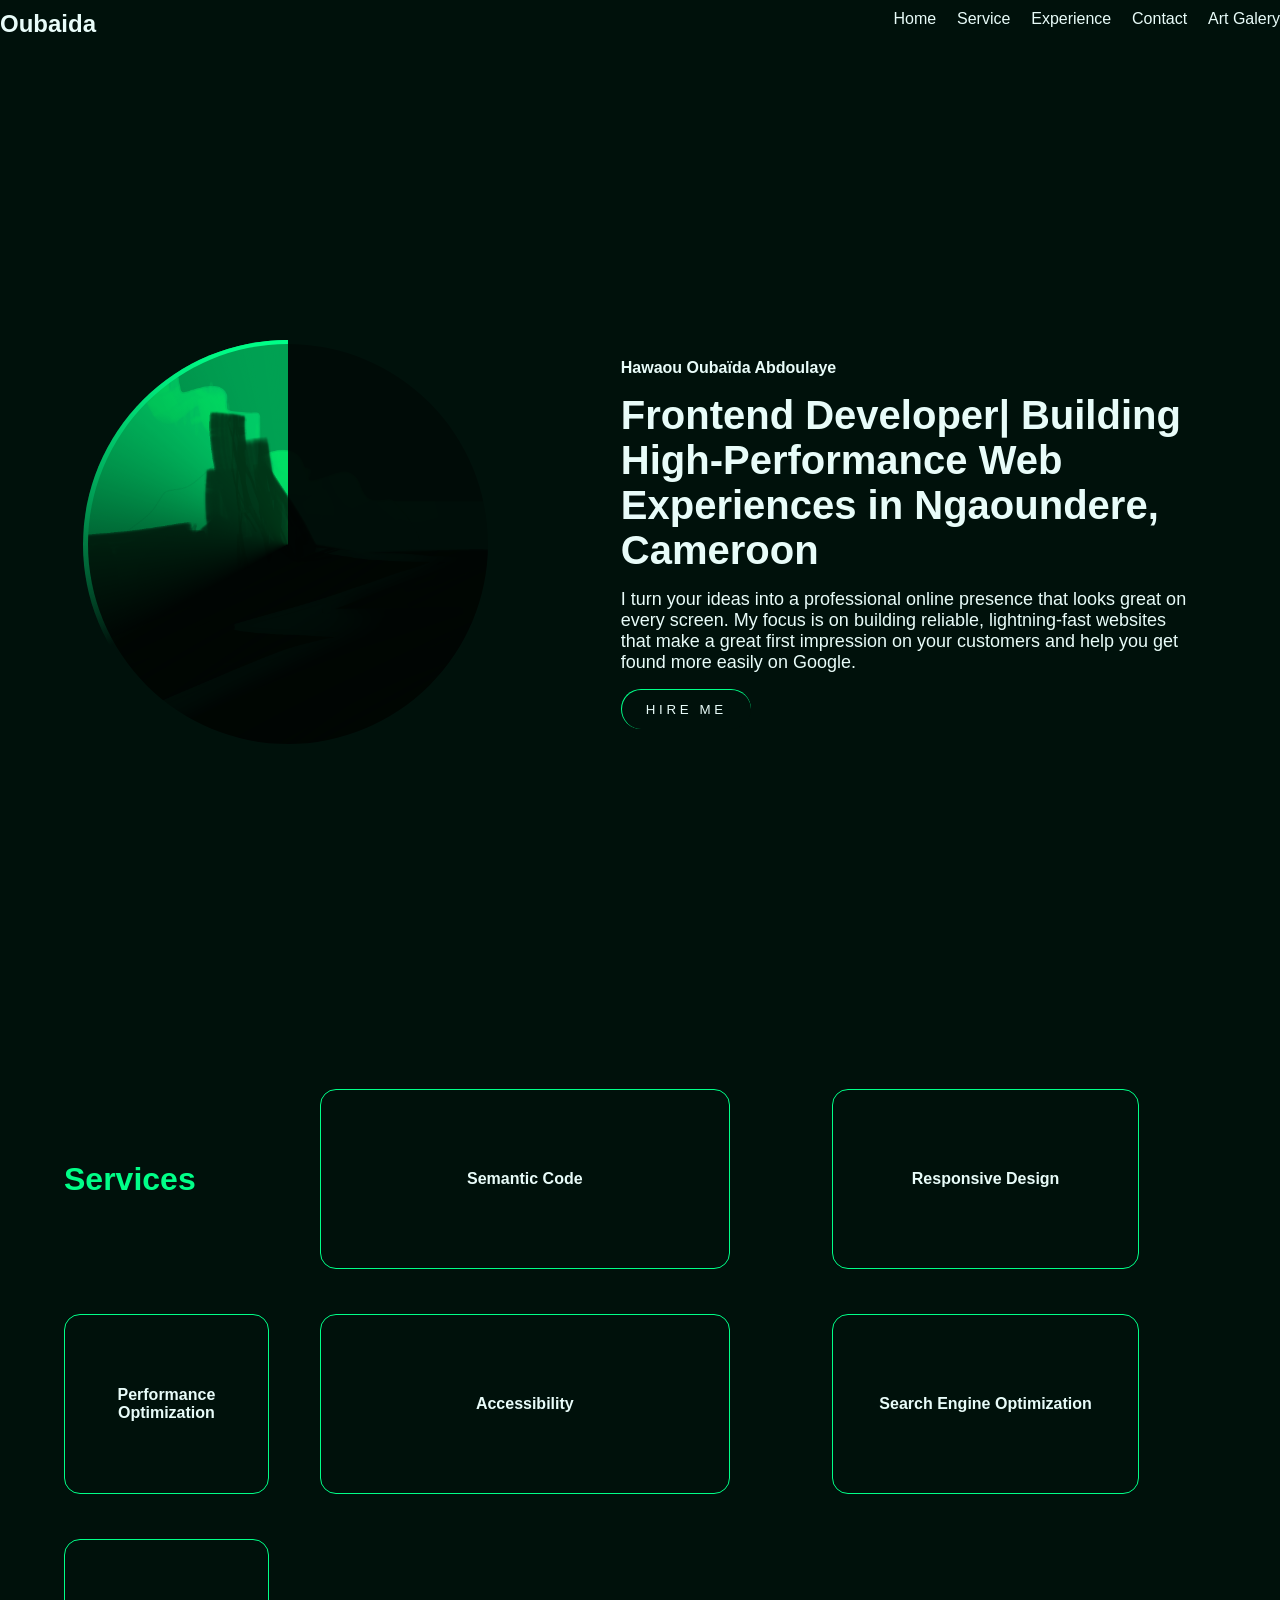
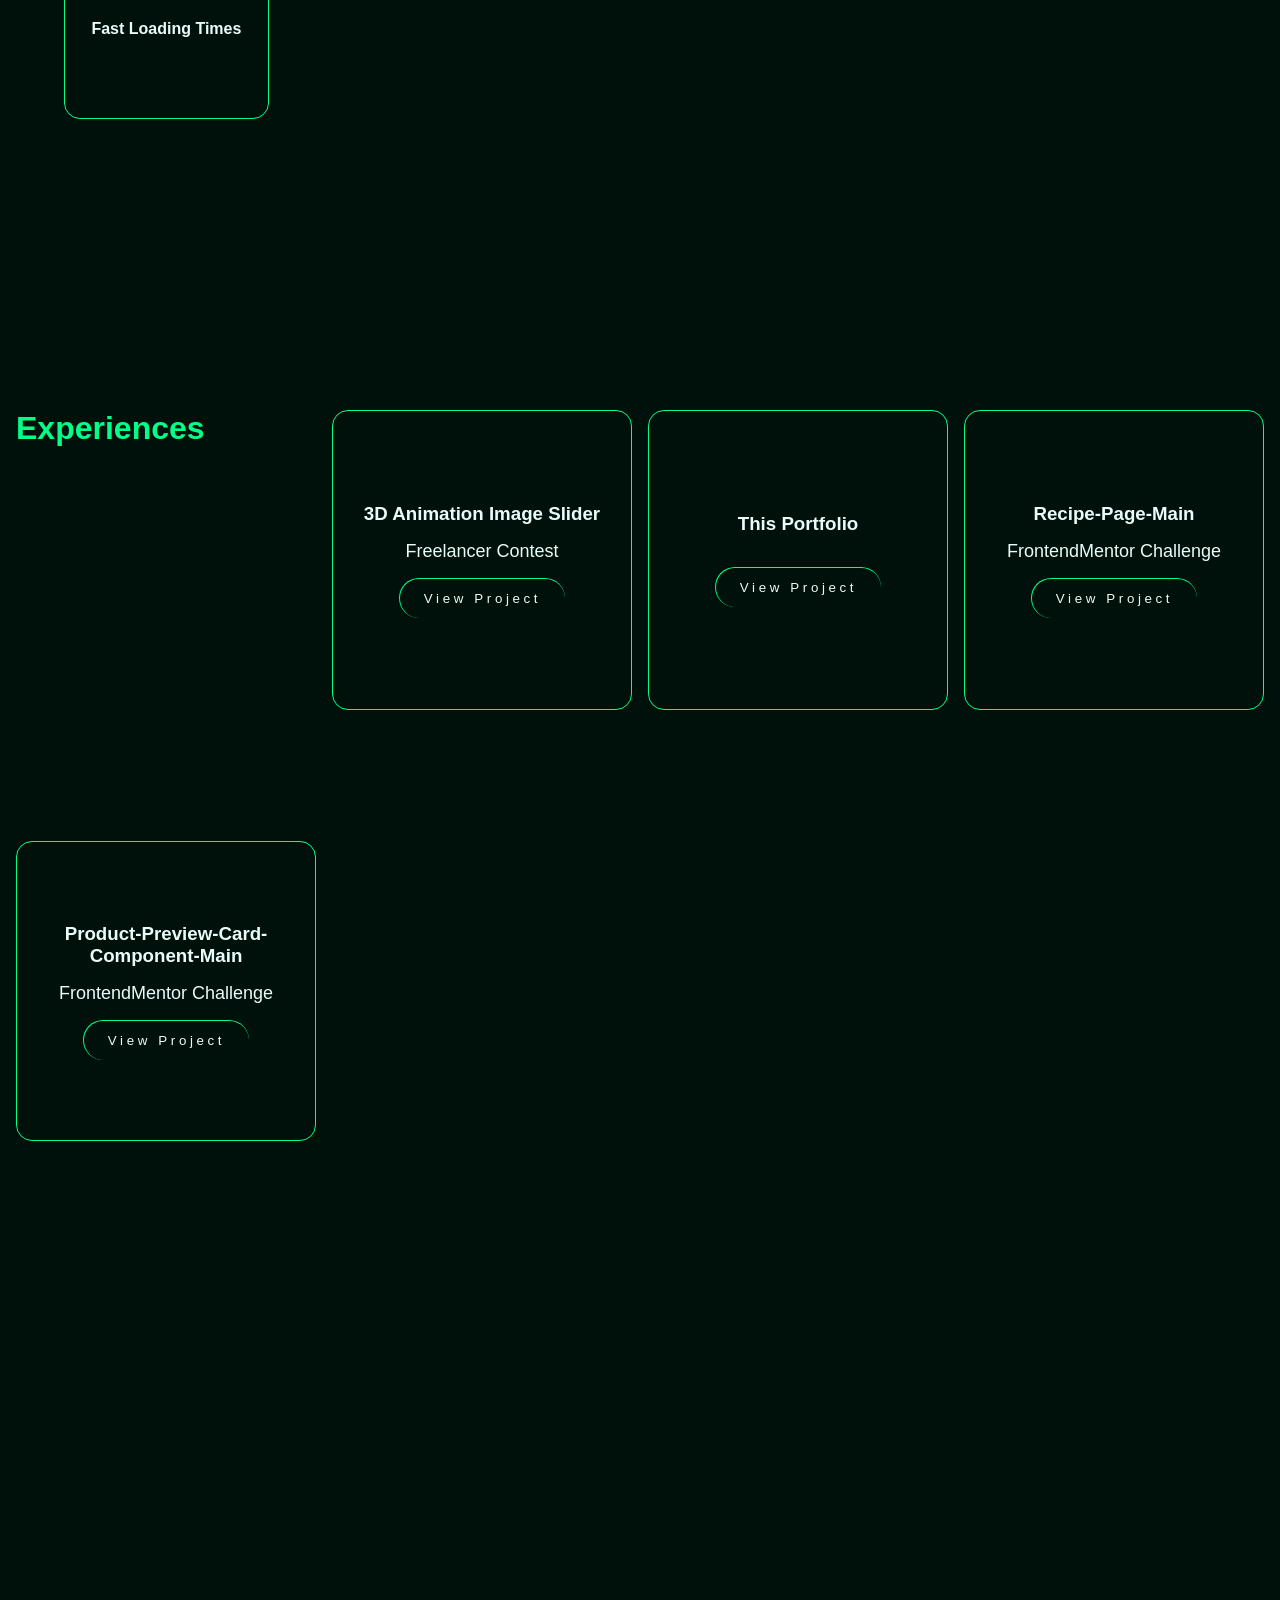
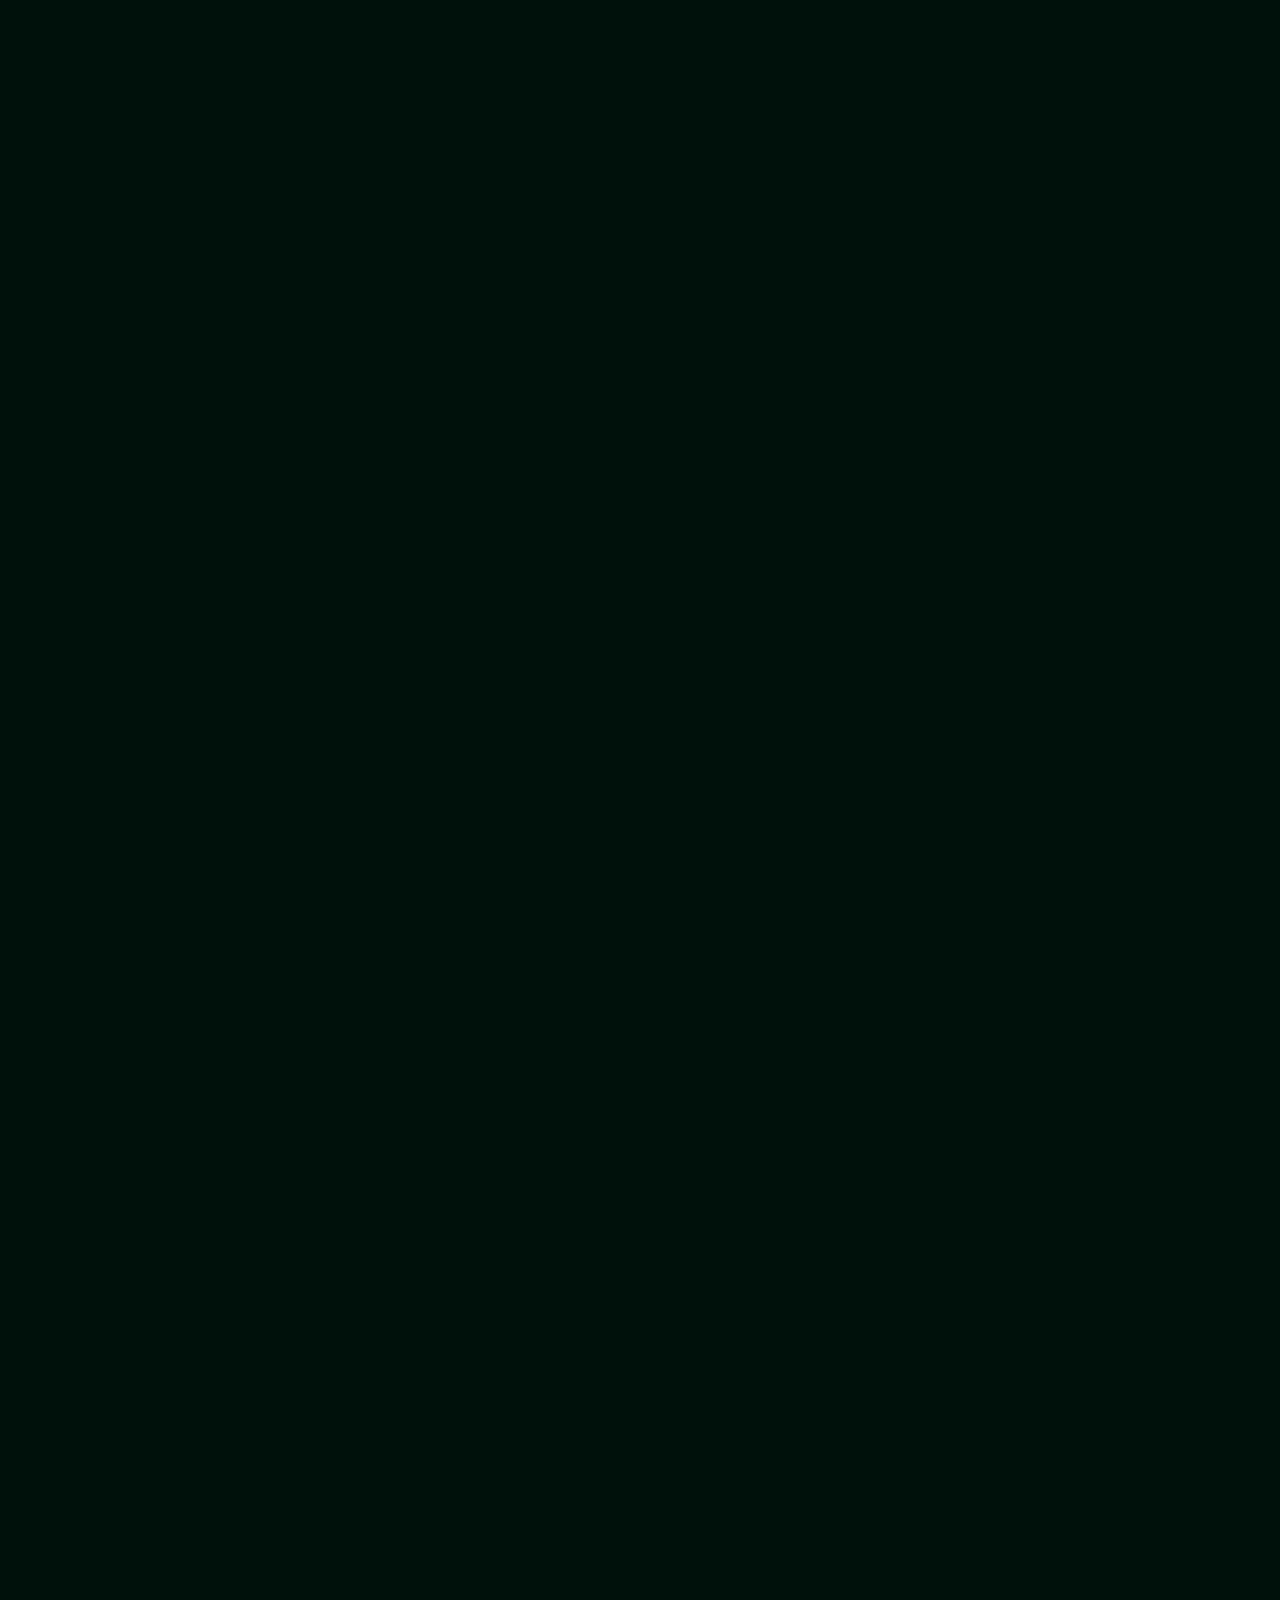
==== index.html @ b451728a "Enhance index.html with project details and structure Added project details to the experience sectio" ====
<!DOCTYPE html>
<html lang="en">
<head>
    <meta charset="UTF-8">
    <meta name="viewport" content="width=device-width, initial-scale=1.0">
    <title>HOA portfolio</title>
    <meta name="description" content="Welcome to my portfolio! I am a passionate frontend developer based in Ngaoundere, Cameroon, dedicated to crafting high-performance web experiences. With a focus on building reliable and lightning-fast websites, I strive to create professional online presences that look great on every screen. My expertise lies in turning your ideas into visually stunning and user-friendly websites that make a lasting impression on your customers. Additionally, I prioritize search engine optimization to help your website get found more easily on Google. Explore my portfolio to see how I can bring your vision to life and elevate your online presence.">
    <meta name="keywords" content="frontend developer, web development, high-performance websites, responsive design, search engine optimization, web experiences, Ngaoundere, Cameroon">
    <meta name="author" content="Hawaou Oubaïda Abdoulaye">
    <link rel="stylesheet" href="style.css">
</head>
<body>
    <nav>
        <div class="logo"> Oubaida</div>
        <div><button class="nav-b">hello</button></div>
        <ul class="nav-ul">
            <li><a href="#home">home</a></li>
            <li><a href="#service">service</a></li>
            <li><a href="#experience">experience</a></li>
            <li><a href="#contact">contact</a></li>
            <li><a href="#art">art galery</a></li>

        </ul>
    </nav>
    <main>
        <section id="home" class="">
            <div class="image-box">
                <div class="image" >
                    <img src="Art Gallery\Untitled891.png" alt="">
                </div>

            </div> 
            <div class="home-content" >
                    <h2>Hawaou Oubaïda Abdoulaye</h2>
                    <h1>Frontend Developer| Building High-Performance Web Experiences in Ngaoundere, Cameroon</h1>
                    <p>I turn your ideas into a professional online presence that looks great on every screen. My focus is on building reliable, lightning-fast websites that make a great first impression on your customers and help you get found more easily on Google. </p>
                    <button>hire me</button>
            </div>
        </section>
        <section id="service">
            <h2>Services</h2>
            <div class="serv">
                <h2>semantic code </h2>
            </div>
            <div class="serv">
                <h2>responsive design</h2>
            </div> 
            <div class="serv">
                <h2>performance optimization</h2>
            </div>
            <div class="serv">
                <h2>accessibility</h2>
            </div> 
            <div class="serv">
                <h2>search engine optimization</h2>
            </div>
                <div class="serv">
                    <h2>fast loading times</h2>                                             
        </section>
        <section id="experience">
            <h2>Experiences</h2>

            <div class="project">
                <h3>3D animation image slider</h3>
                <p>freelancer contest</p>
                <button> <a href="">view project</a></button>
            </div>
            <div class="project">
                <h3>this portfolio</h3>
                <p></p>
                <button> <a href="#home">view project</a></button>
            </div>
            <div class="project">
                <h3>recipe-page-main</h3>
                <p>frontendMentor Challenge</p>
                <button> <a href="https://4hadjaani.github.io/recipe-page-main/">view project</a></button>
            </div>
            <div class="project">
                <h3>product-preview-card-component-main</h3>
                <p>frontendMentor Challenge</p>
                <button> <a href="https://4hadjaani.github.io/product-preview-card-component-main/">view project</a></button>
            </div>
            

        </section>
        <section id="contact">
            <form action="" >
                
            </form>

        </section>
        <section id="art">

        </section>
    </main>
    <footer></footer>
    <script src="script.js"></script>
</body>
</html>
<!--  <div class="project">
                <h3>product-preview-card-component-main</h3>
                <p></p>
            </div>
            
            -->
---- style.css ----
*{
    margin: 0;
    padding: 0;
    box-sizing: border-box;
    outline: none;
    border: none;
}
:root{
    --primary-color: #00ff88;
    --bg-color: #00110b;
    --tp-dark-color: #e8fcf9;
}

body{
    background-color: var(--bg-color);
    color: var(--tp-dark-color);
    font-family: 'Segoe UI', Tahoma, Geneva, Verdana, sans-serif;
}
 h2{
    font-size: medium;

}
 h1{
    font-size: 2.5rem;
}
p{
    font-size: large;
}
nav{
    display: flex;
    justify-content: space-between;
    align-items: center;
    padding: 1.39rem;

}
nav .logo{
    font-size: x-large;
    font-weight: 700;
    position: fixed;
    top: 10px;
    left: 0px;
}
nav button{
    position: fixed;
    position: fixed;
    top: 10px;
    display: none;
    right: 10px;
}
ul{
    display: flex;
    gap: 1.3rem;
    position: fixed;
    top: 10px;
    right: 0px;
}
ul li{
    list-style-type: none;
}
 a {
    text-transform: capitalize;
    text-decoration: none;
    color: var(--tp-dark-color);
}
ul li a:hover{
    text-decoration: underline;
    text-shadow: 0px 15px 9px #00ff88;
    
}
ul li:active{
    transform: scale(1.1);
}
section{
    height: 100vh;
    margin-bottom: 50px;
    margin-top: 50px;
}
#home{
    display: flex;
    flex-direction: row;
    justify-content: center;
    align-items: center;
    height: 100vh;
    gap: 8rem;
}
#home .image-box{
    position: relative;
    width: 32vw;
    height: 32vw;
    aspect-ratio: 1/1;
    border-radius: 50%;
    display: flex;
    align-items: center;
    justify-content: center;
}
#home .image-box::after{
    content: "";
    position: absolute;
    width:100%;
    height:100%;
    border-radius: 50%;
    z-index: -1 ;
    background: conic-gradient(transparent , transparent , transparent , var(--primary-color));
    animation: run 10s linear infinite;

}
#home .image-box .image {
    width: 100%;
    height: 100%;
    position: relative; 
    aspect-ratio: 1/1;
    border-radius: 50%;
    padding: 0.3rem;
    display: flex;
    align-items: center;
    justify-content: center;
}
#home .image-box .image::after{
    content: "";
    position: absolute;
    width:100%;
    height:100%;
    border-radius: 50%;
    z-index: 0 ;
    background: conic-gradient(transparent , transparent , transparent , var(--primary-color));
    animation: run 10s linear infinite;
    animation-delay: -5s;

}
@keyframes run{
    from{
          transform: rotate(0deg);
    }
    to{
           transform: rotate(360deg);
    }
}
#home .image-box .image img{
    width: 100%;    
    aspect-ratio: 1/1;
    border-radius: 50%;
    z-index: 12;
    mix-blend-mode: multiply;
}
#home .image-box .image img:hover{
    mix-blend-mode: normal;

}
.home-content{
    display: flex;
    flex-direction: column; 
    gap: 1rem;
    width: 45vw;
}
 button{
    padding: .75rem 1.5rem;
    width: fit-content;
    text-transform: uppercase;
    border-radius: 2rem;
    border: 1px solid var(--primary-color);
    color: var(--tp-dark-color);
    background-color: var(--bg-color);
    letter-spacing: .49ch;
    border-right: var(--primary-color);
    border-bottom: var(--primary-color);
}
 button:hover{
    box-shadow: 0 0 15px var(--primary-color);
}
 button:active{
    background-color: var(--primary-color);
    color: var(--bg-color);
    transform: scale(1.1) ;   
}
#service {
    display: grid;
    grid-template-columns: 20% 40% 30%;
    grid-template-rows: 30% 20% 30%;
    align-items: center;
    justify-content: center;
    gap: 0rem;

}
#service>h2 , #experience>h2{
    font-size: xx-large;
    font-weight: 700;
    color: var(--primary-color);
}
#service>h2:hover{
    text-decoration: underline;
    text-shadow: 0 0 10px var(--primary-color);
}
#service .serv {
    width: 80%;
    height: 20vh;
    border: 1px solid var(--primary-color);
    border-radius:  1.0rem;
    padding: 1rem  ;
    display: flex;
    align-items: center;
    justify-content: center;
    text-transform: capitalize;
    text-align: center;
    }

#service .serv:hover{
    box-shadow: 0 3px 14px var(--primary-color);
}    

#experience {
    display: grid;
    grid-template-columns: repeat(auto-fit , minmax(250px , 1fr));
    gap: 01rem;
    padding: 1rem;

    

} 

#experience .project{
    max-height: 300px;
    border: 1px solid var(--primary-color);
    border-radius:  1.0rem;
    padding: 1rem  ;
    display: flex;
    flex-direction: column;
    align-items: center;
    justify-content: center;
    text-transform: capitalize;
    text-align: center;
    gap: 1rem;
    margin-bottom: 1rem;
}






































@media only screen and (max-width: 640px) {
.new-ul{
    display: flex;
    flex-direction: column;
    gap: 1.4rem;
    position: fixed;
    top: 10px;
    right: 0px;
    border: .7px solid #00ff8813;
    box-shadow: -3px 3px 6px #00ff8813;
    backdrop-filter: blur(20px);
    border-radius: .6rem;
    -webkit-backdrop-filter: blur(200px);
    padding: .5rem 3rem .5rem 1rem ;
    z-index: 100;
    
}
ul{
    display: none;
}

nav button{
    display: block;
    z-index: 200;
    border: none;
}

 h2{
    font-size: 1rem;

}
 h1{
    font-size: 1.75rem;
}
p{
    font-size: medium;
}

#home{
    display: flex;
    flex-direction: column;
    align-items: center;
    justify-content: center;
    height: 100vh;
    gap: 2rem;
    margin-top: 50px;
}
#home .image-box{
    position: relative;
    width: 60vw;
    height: 60vw;
    aspect-ratio: 1/1;
    border-radius: 50%;
    display: flex;
    align-items: center;
    justify-content: center;
}


.home-content{
    display: flex;
    flex-direction: column; 
    gap: 1.0rem;
    width: 100vw;
    padding: 1em;
}

#service , #experience{
    display: flex;
    flex-direction: column;
    flex-wrap: nowrap;
    align-items: center;
    justify-content: center;
    gap: 1.5rem;
    margin-top: 50px;

}
#experience .project{
    width: 90%;
}
}
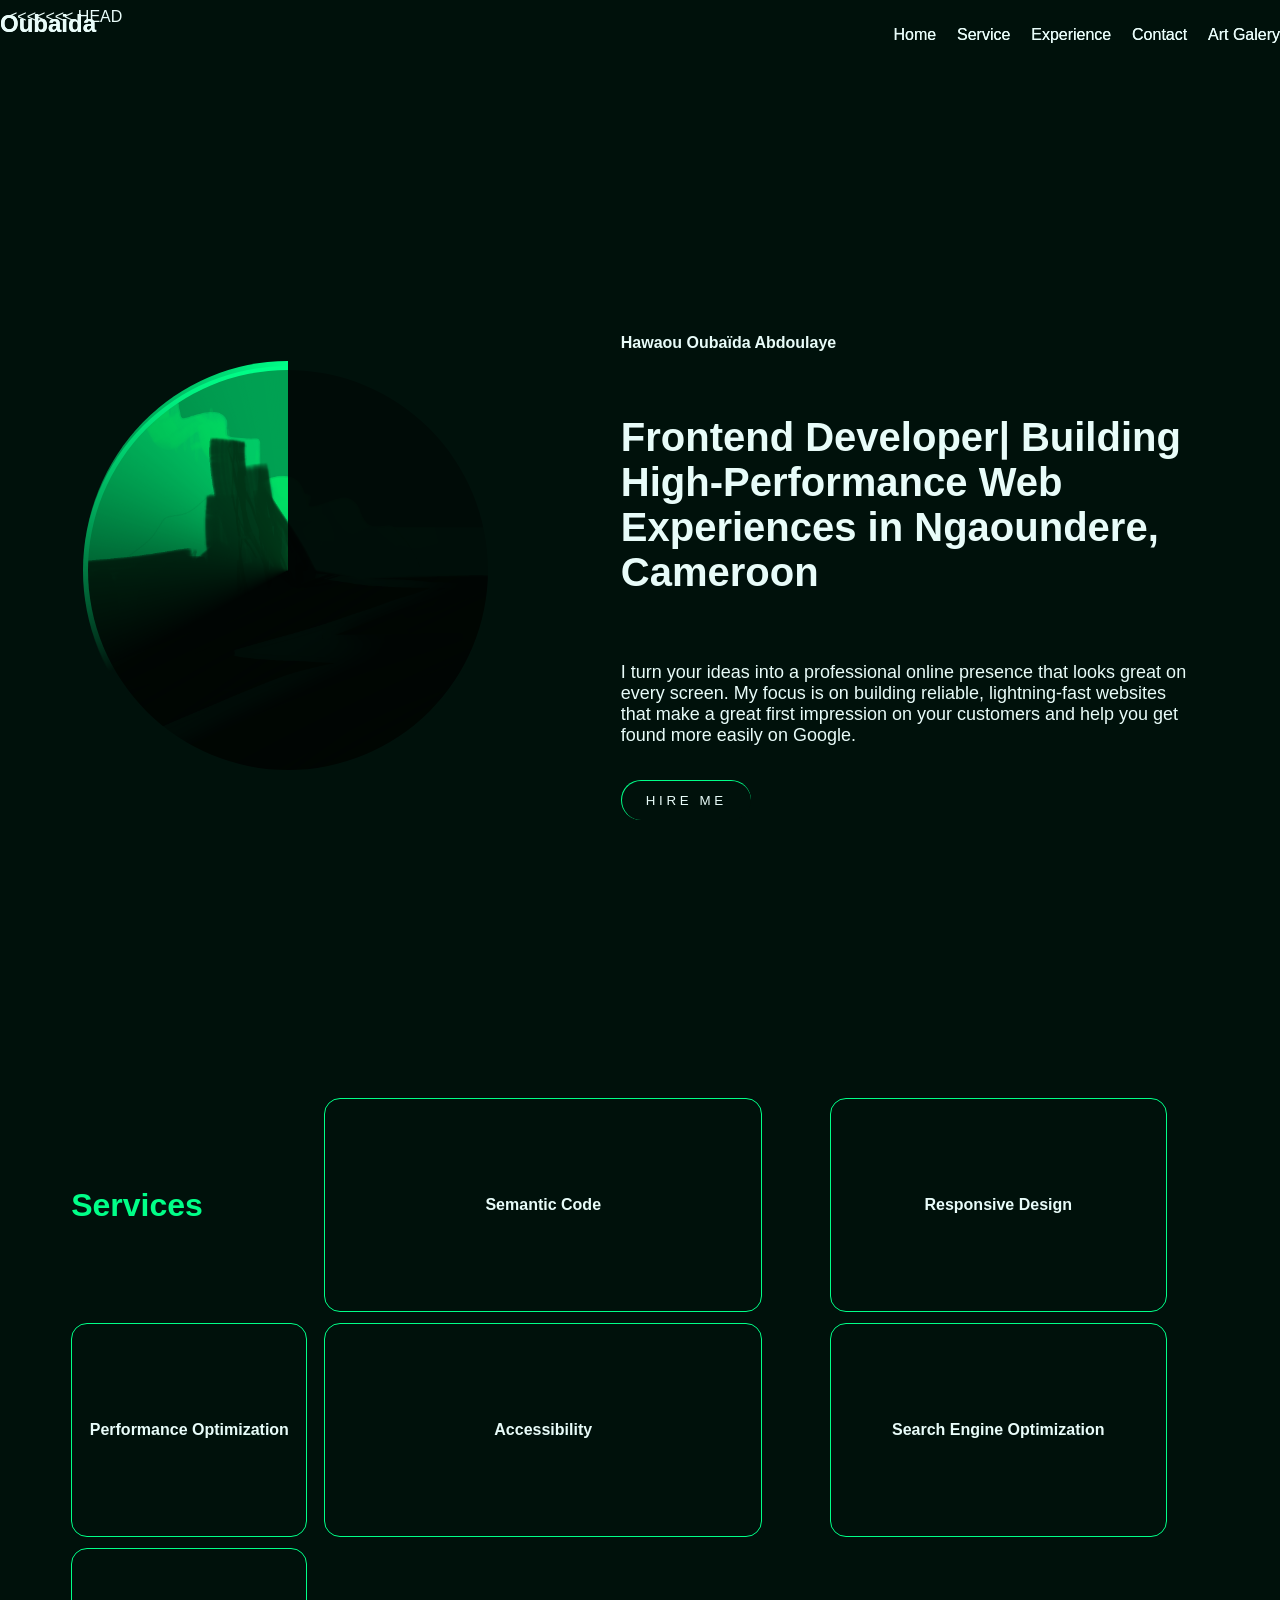
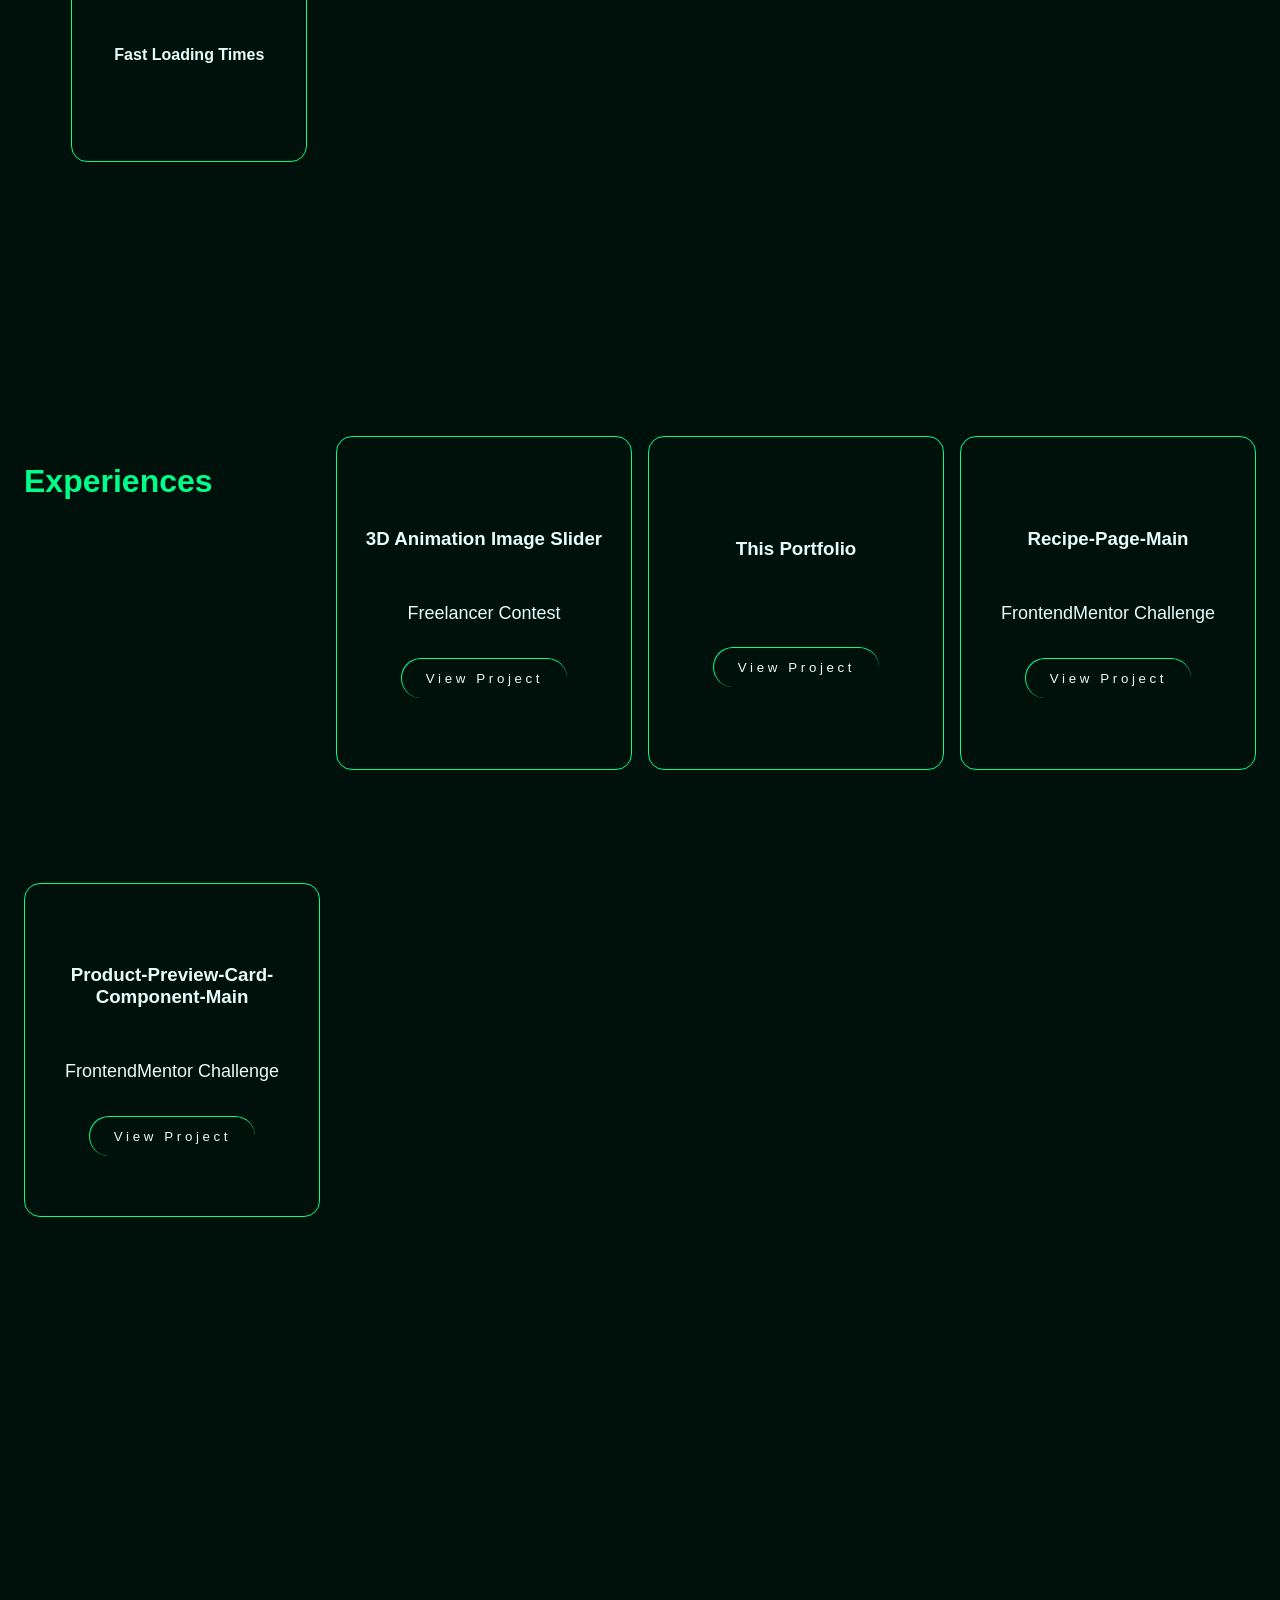
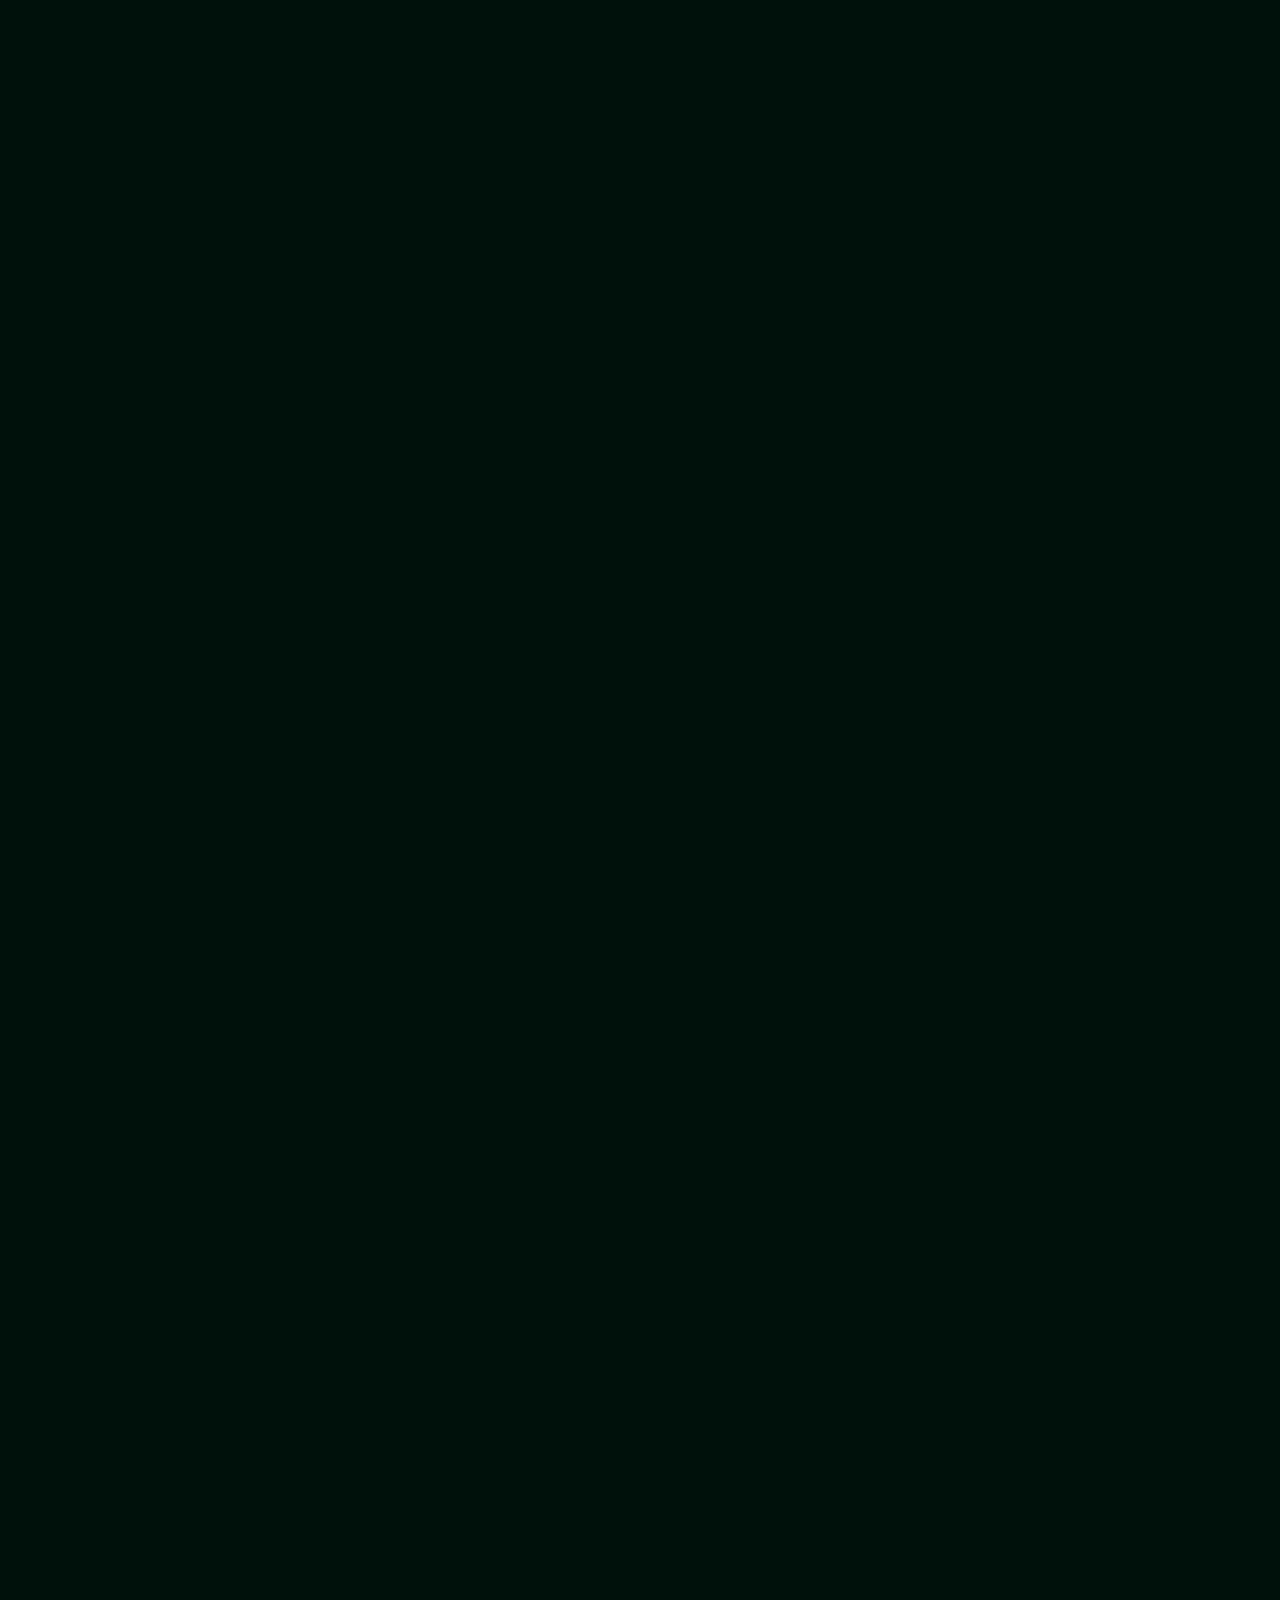
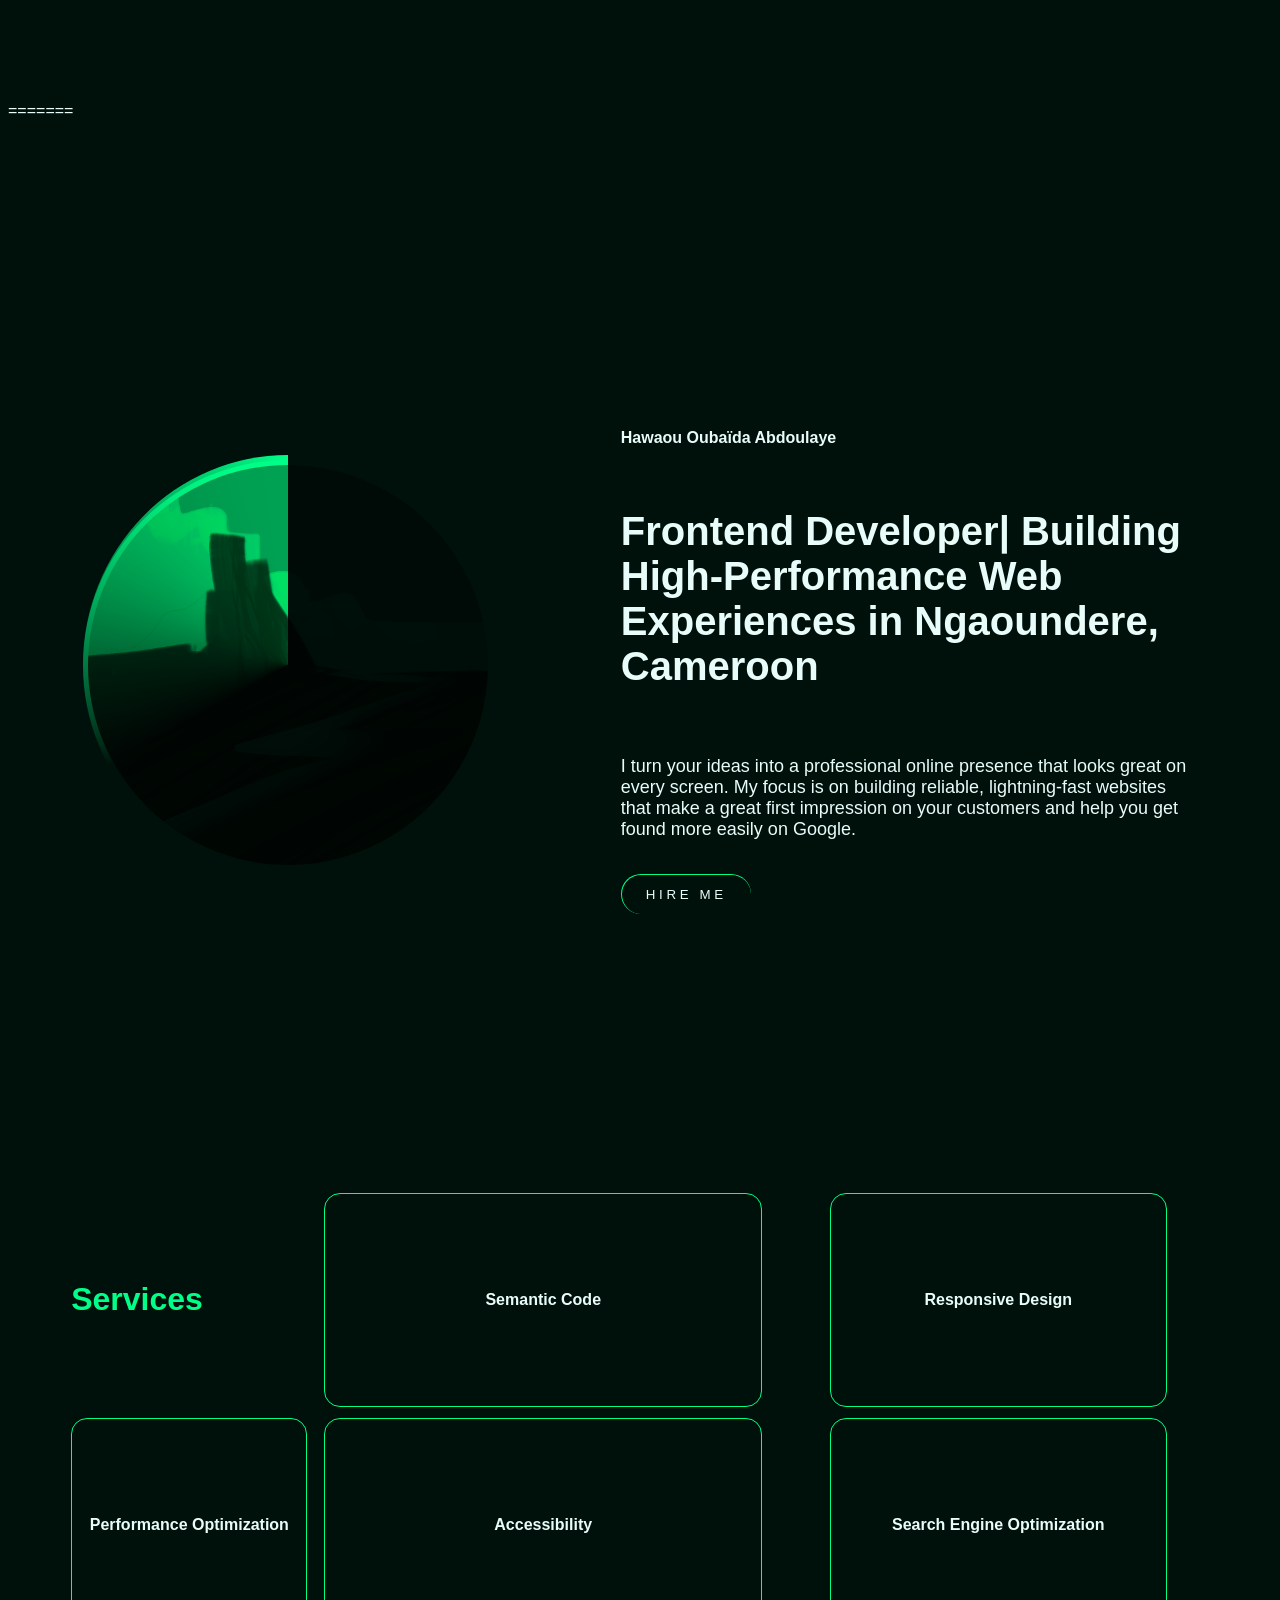
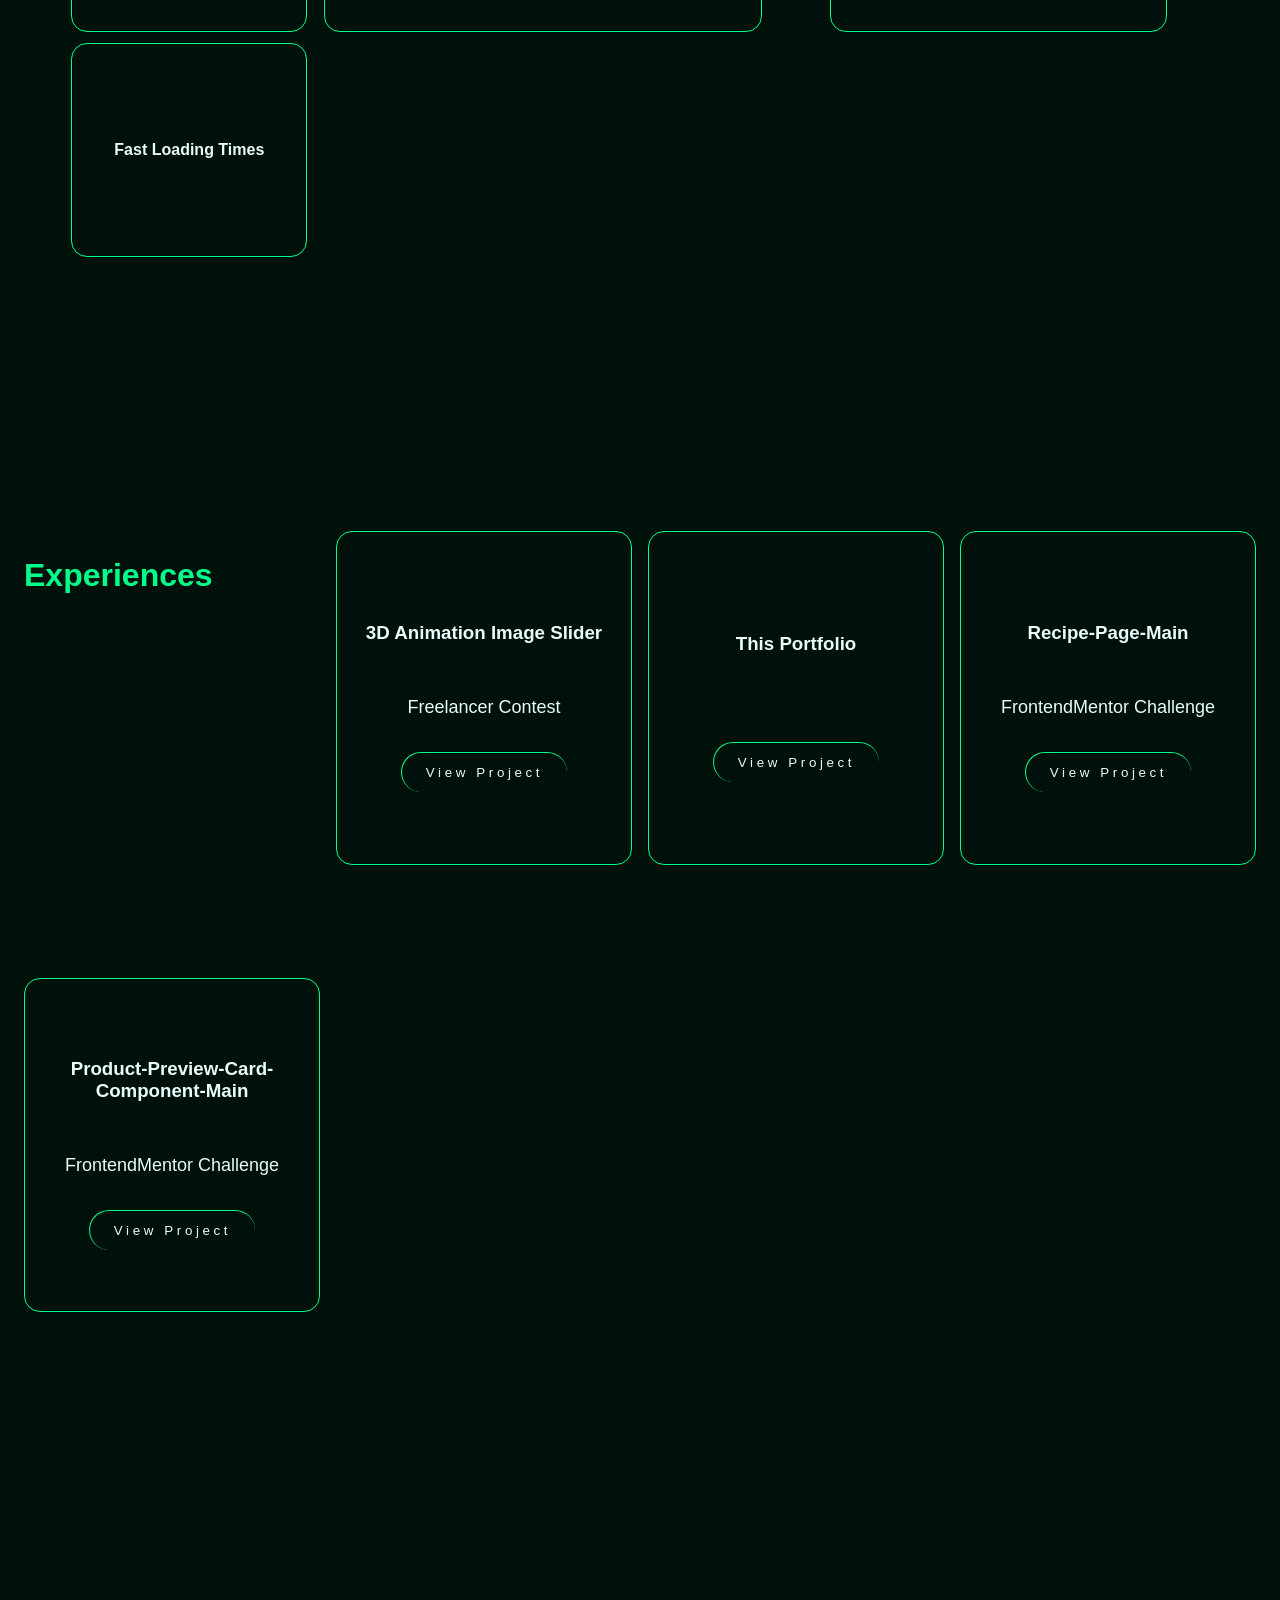
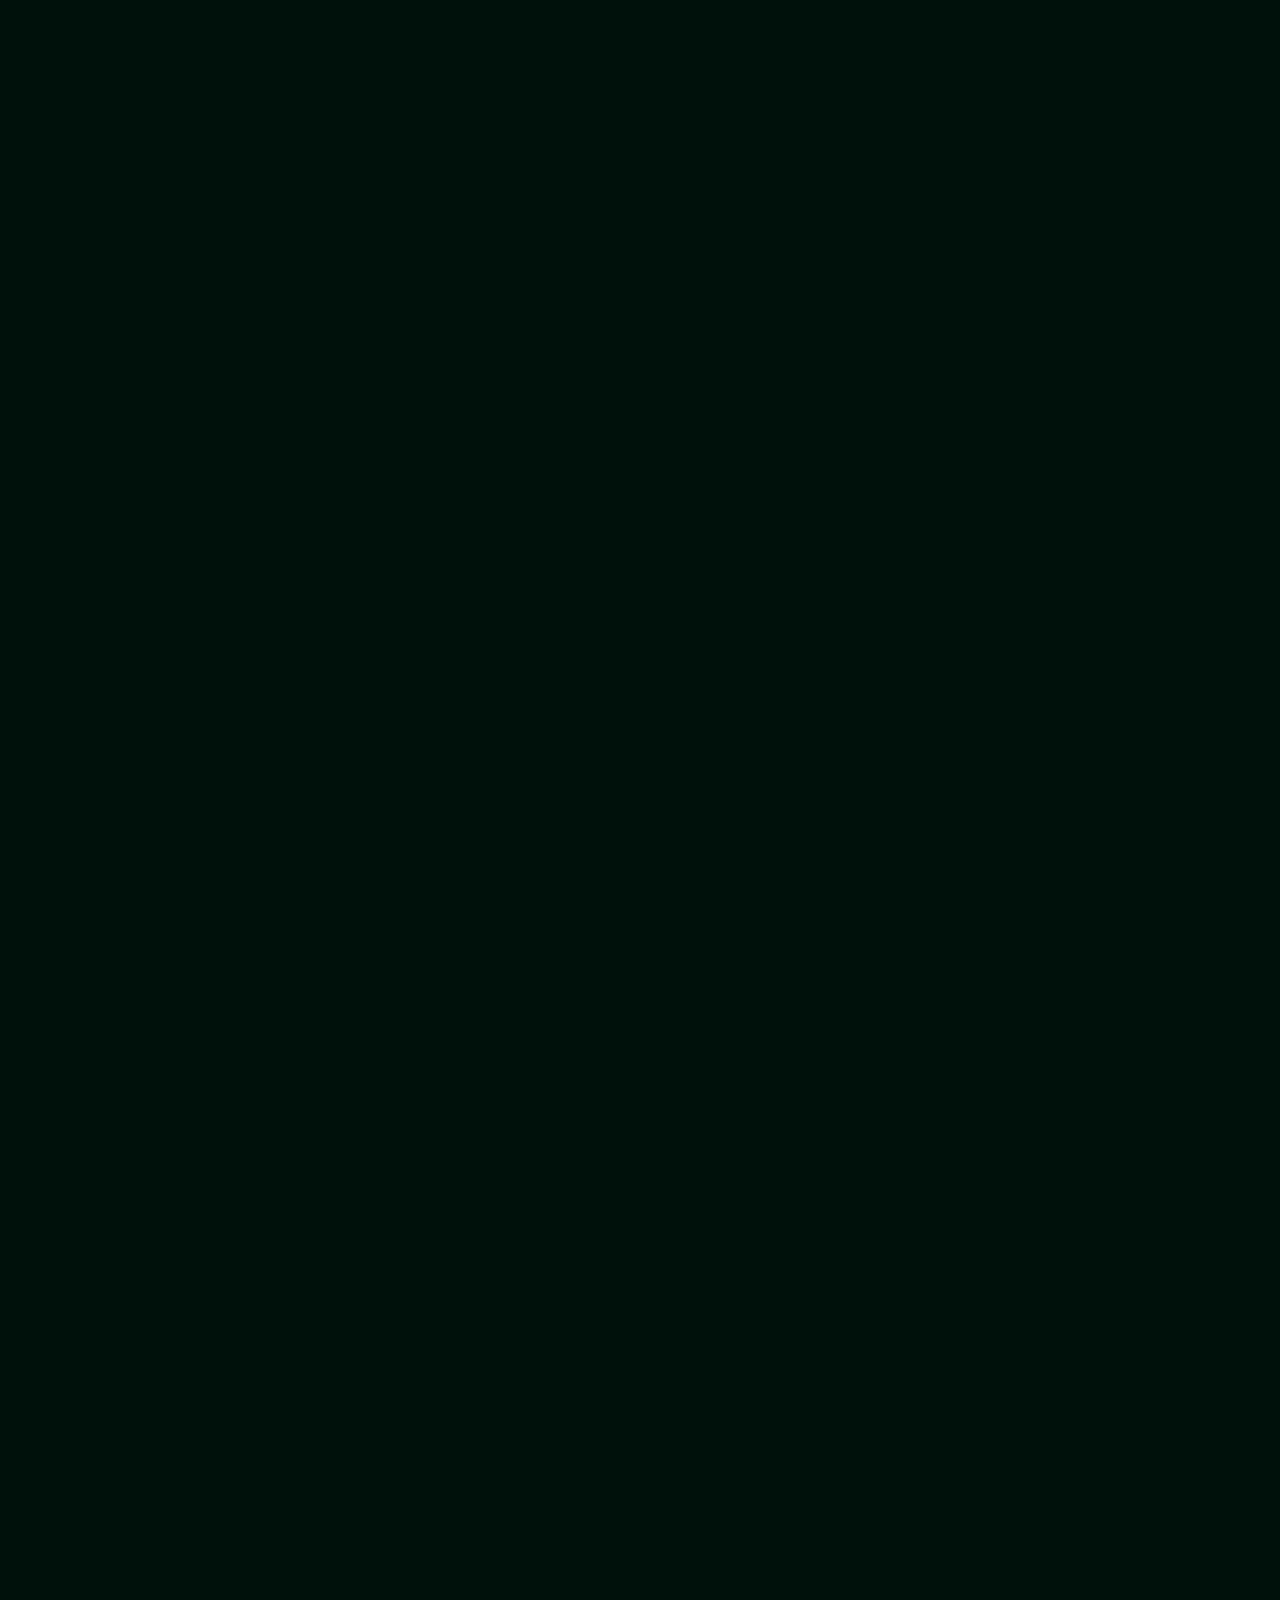
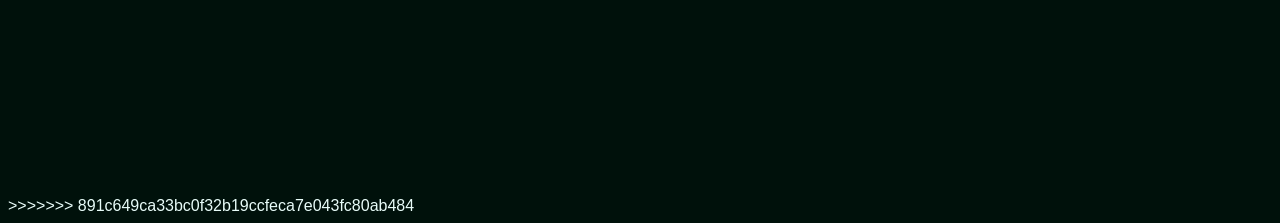
==== commit 949658aa: "Merge branch 'master' of https://github.com/4hadjaani/My-PortFolio" ====
--- a/index.html
+++ b/index.html
@@ -1,105 +1,213 @@
-<!DOCTYPE html>
-<html lang="en">
-<head>
-    <meta charset="UTF-8">
-    <meta name="viewport" content="width=device-width, initial-scale=1.0">
-    <title>HOA portfolio</title>
-    <meta name="description" content="Welcome to my portfolio! I am a passionate frontend developer based in Ngaoundere, Cameroon, dedicated to crafting high-performance web experiences. With a focus on building reliable and lightning-fast websites, I strive to create professional online presences that look great on every screen. My expertise lies in turning your ideas into visually stunning and user-friendly websites that make a lasting impression on your customers. Additionally, I prioritize search engine optimization to help your website get found more easily on Google. Explore my portfolio to see how I can bring your vision to life and elevate your online presence.">
-    <meta name="keywords" content="frontend developer, web development, high-performance websites, responsive design, search engine optimization, web experiences, Ngaoundere, Cameroon">
-    <meta name="author" content="Hawaou Oubaïda Abdoulaye">
-    <link rel="stylesheet" href="style.css">
-</head>
-<body>
-    <nav>
-        <div class="logo"> Oubaida</div>
-        <div><button class="nav-b">hello</button></div>
-        <ul class="nav-ul">
-            <li><a href="#home">home</a></li>
-            <li><a href="#service">service</a></li>
-            <li><a href="#experience">experience</a></li>
-            <li><a href="#contact">contact</a></li>
-            <li><a href="#art">art galery</a></li>
-
-        </ul>
-    </nav>
-    <main>
-        <section id="home" class="">
-            <div class="image-box">
-                <div class="image" >
-                    <img src="Art Gallery\Untitled891.png" alt="">
-                </div>
-
-            </div> 
-            <div class="home-content" >
-                    <h2>Hawaou Oubaïda Abdoulaye</h2>
-                    <h1>Frontend Developer| Building High-Performance Web Experiences in Ngaoundere, Cameroon</h1>
-                    <p>I turn your ideas into a professional online presence that looks great on every screen. My focus is on building reliable, lightning-fast websites that make a great first impression on your customers and help you get found more easily on Google. </p>
-                    <button>hire me</button>
-            </div>
-        </section>
-        <section id="service">
-            <h2>Services</h2>
-            <div class="serv">
-                <h2>semantic code </h2>
-            </div>
-            <div class="serv">
-                <h2>responsive design</h2>
-            </div> 
-            <div class="serv">
-                <h2>performance optimization</h2>
-            </div>
-            <div class="serv">
-                <h2>accessibility</h2>
-            </div> 
-            <div class="serv">
-                <h2>search engine optimization</h2>
-            </div>
-                <div class="serv">
-                    <h2>fast loading times</h2>                                             
-        </section>
-        <section id="experience">
-            <h2>Experiences</h2>
-
-            <div class="project">
-                <h3>3D animation image slider</h3>
-                <p>freelancer contest</p>
-                <button> <a href="">view project</a></button>
-            </div>
-            <div class="project">
-                <h3>this portfolio</h3>
-                <p></p>
-                <button> <a href="#home">view project</a></button>
-            </div>
-            <div class="project">
-                <h3>recipe-page-main</h3>
-                <p>frontendMentor Challenge</p>
-                <button> <a href="https://4hadjaani.github.io/recipe-page-main/">view project</a></button>
-            </div>
-            <div class="project">
-                <h3>product-preview-card-component-main</h3>
-                <p>frontendMentor Challenge</p>
-                <button> <a href="https://4hadjaani.github.io/product-preview-card-component-main/">view project</a></button>
-            </div>
-            
-
-        </section>
-        <section id="contact">
-            <form action="" >
-                
-            </form>
-
-        </section>
-        <section id="art">
-
-        </section>
-    </main>
-    <footer></footer>
-    <script src="script.js"></script>
-</body>
-</html>
-<!--  <div class="project">
-                <h3>product-preview-card-component-main</h3>
-                <p></p>
-            </div>
-            
-            -->
+<<<<<<< HEAD
+<!DOCTYPE html>
+<html lang="en">
+<head>
+    <meta charset="UTF-8">
+    <meta name="viewport" content="width=device-width, initial-scale=1.0">
+    <title>Hawaou Oubaïda Abdoulaye portfolio</title>
+    <meta name="description" content="Welcome to my portfolio! I am a passionate frontend developer based in Ngaoundere, Cameroon, dedicated to crafting high-performance web experiences. With a focus on building reliable and lightning-fast websites, I strive to create professional online presences that look great on every screen. My expertise lies in turning your ideas into visually stunning and user-friendly websites that make a lasting impression on your customers. Additionally, I prioritize search engine optimization to help your website get found more easily on Google. Explore my portfolio to see how I can bring your vision to life and elevate your online presence.">
+    <meta name="keywords" content="frontend developer, web development, high-performance websites, responsive design, search engine optimization, web experiences, Ngaoundere, Cameroon">
+    <meta name="author" content="Hawaou Oubaïda Abdoulaye">
+    <link rel="stylesheet" href="style.css">
+</head>
+<body>
+    <nav>
+        <div class="logo"> Oubaida</div>
+        <div><button class="nav-b">hello</button></div>
+        <ul class="nav-ul">
+            <li><a href="#home">home</a></li>
+            <li><a href="#service">service</a></li>
+            <li><a href="#experience">experience</a></li>
+            <li><a href="#contact">contact</a></li>
+            <li><a href="gallery.html">art galery</a></li>
+
+        </ul>
+    </nav>
+    <main>
+        <section id="home" class="">
+            <div class="image-box">
+                <div class="image" >
+                    <img src="Art Gallery\Untitled891.png" alt="">
+                </div>
+
+            </div> 
+            <div class="home-content" >
+                    <h2>Hawaou Oubaïda Abdoulaye</h2>
+                    <h1>Frontend Developer| Building High-Performance Web Experiences in Ngaoundere, Cameroon</h1>
+                    <p>I turn your ideas into a professional online presence that looks great on every screen. My focus is on building reliable, lightning-fast websites that make a great first impression on your customers and help you get found more easily on Google. </p>
+                    <button>hire me</button>
+            </div>
+        </section>
+        <section id="service">
+            <h2>Services</h2>
+            <div class="serv">
+                <h2>semantic code </h2>
+            </div>
+            <div class="serv">
+                <h2>responsive design</h2>
+            </div> 
+            <div class="serv">
+                <h2>performance optimization</h2>
+            </div>
+            <div class="serv">
+                <h2>accessibility</h2>
+            </div> 
+            <div class="serv">
+                <h2>search engine optimization</h2>
+            </div>
+                <div class="serv">
+                    <h2>fast loading times</h2>                                             
+        </section>
+        <section id="experience">
+            <h2>Experiences</h2>
+
+            <div class="project">
+                <h3>3D animation image slider</h3>
+                <p>freelancer contest</p>
+                <button> <a href="">view project</a></button>
+            </div>
+            <div class="project">
+                <h3>this portfolio</h3>
+                <p></p>
+                <button> <a href="#home">view project</a></button>
+            </div>
+            <div class="project">
+                <h3>recipe-page-main</h3>
+                <p>frontendMentor Challenge</p>
+                <button> <a href="https://4hadjaani.github.io/recipe-page-main/">view project</a></button>
+            </div>
+            <div class="project">
+                <h3>product-preview-card-component-main</h3>
+                <p>frontendMentor Challenge</p>
+                <button> <a href="https://4hadjaani.github.io/product-preview-card-component-main/">view project</a></button>
+            </div>
+            
+
+        </section>
+        <section id="contact">
+            <form action="" >
+                
+            </form>
+
+        </section>
+        <section id="art">
+
+        </section>
+    </main>
+    <footer></footer>
+    <script src="script.js"></script>
+</body>
+</html>
+<!--  <div class="project">
+                <h3>product-preview-card-component-main</h3>
+                <p></p>
+            </div>
+            
+            -->
+=======
+<!DOCTYPE html>
+<html lang="en">
+<head>
+    <meta charset="UTF-8">
+    <meta name="viewport" content="width=device-width, initial-scale=1.0">
+    <title>HOA portfolio</title>
+    <meta name="description" content="Welcome to my portfolio! I am a passionate frontend developer based in Ngaoundere, Cameroon, dedicated to crafting high-performance web experiences. With a focus on building reliable and lightning-fast websites, I strive to create professional online presences that look great on every screen. My expertise lies in turning your ideas into visually stunning and user-friendly websites that make a lasting impression on your customers. Additionally, I prioritize search engine optimization to help your website get found more easily on Google. Explore my portfolio to see how I can bring your vision to life and elevate your online presence.">
+    <meta name="keywords" content="frontend developer, web development, high-performance websites, responsive design, search engine optimization, web experiences, Ngaoundere, Cameroon">
+    <meta name="author" content="Hawaou Oubaïda Abdoulaye">
+    <link rel="stylesheet" href="style.css">
+</head>
+<body>
+    <nav>
+        <div class="logo"> Oubaida</div>
+        <div><button class="nav-b">hello</button></div>
+        <ul class="nav-ul">
+            <li><a href="#home">home</a></li>
+            <li><a href="#service">service</a></li>
+            <li><a href="#experience">experience</a></li>
+            <li><a href="#contact">contact</a></li>
+            <li><a href="#art">art galery</a></li>
+
+        </ul>
+    </nav>
+    <main>
+        <section id="home" class="">
+            <div class="image-box">
+                <div class="image" >
+                    <img src="Art Gallery\Untitled891.png" alt="">
+                </div>
+
+            </div> 
+            <div class="home-content" >
+                    <h2>Hawaou Oubaïda Abdoulaye</h2>
+                    <h1>Frontend Developer| Building High-Performance Web Experiences in Ngaoundere, Cameroon</h1>
+                    <p>I turn your ideas into a professional online presence that looks great on every screen. My focus is on building reliable, lightning-fast websites that make a great first impression on your customers and help you get found more easily on Google. </p>
+                    <button>hire me</button>
+            </div>
+        </section>
+        <section id="service">
+            <h2>Services</h2>
+            <div class="serv">
+                <h2>semantic code </h2>
+            </div>
+            <div class="serv">
+                <h2>responsive design</h2>
+            </div> 
+            <div class="serv">
+                <h2>performance optimization</h2>
+            </div>
+            <div class="serv">
+                <h2>accessibility</h2>
+            </div> 
+            <div class="serv">
+                <h2>search engine optimization</h2>
+            </div>
+                <div class="serv">
+                    <h2>fast loading times</h2>                                             
+        </section>
+        <section id="experience">
+            <h2>Experiences</h2>
+
+            <div class="project">
+                <h3>3D animation image slider</h3>
+                <p>freelancer contest</p>
+                <button> <a href="">view project</a></button>
+            </div>
+            <div class="project">
+                <h3>this portfolio</h3>
+                <p></p>
+                <button> <a href="#home">view project</a></button>
+            </div>
+            <div class="project">
+                <h3>recipe-page-main</h3>
+                <p>frontendMentor Challenge</p>
+                <button> <a href="https://4hadjaani.github.io/recipe-page-main/">view project</a></button>
+            </div>
+            <div class="project">
+                <h3>product-preview-card-component-main</h3>
+                <p>frontendMentor Challenge</p>
+                <button> <a href="https://4hadjaani.github.io/product-preview-card-component-main/">view project</a></button>
+            </div>
+            
+
+        </section>
+        <section id="contact">
+            <form action="" >
+                
+            </form>
+
+        </section>
+        <section id="art">
+
+        </section>
+    </main>
+    <footer></footer>
+    <script src="script.js"></script>
+</body>
+</html>
+<!--  <div class="project">
+                <h3>product-preview-card-component-main</h3>
+                <p></p>
+            </div>
+            
+            -->
+>>>>>>> 891c649ca33bc0f32b19ccfeca7e043fc80ab484
--- a/style.css
+++ b/style.css
@@ -1,3 +1,4 @@
+<<<<<<< HEAD
 *{
     margin: 0;
     padding: 0;
@@ -230,6 +231,7 @@
     text-align: center;
     gap: 1rem;
     margin-bottom: 1rem;
+    
 }
 
 
@@ -349,4 +351,359 @@
 #experience .project{
     width: 90%;
 }
-}+}
+=======
+*{
+    margin: 0;
+    padding: 0;
+    box-sizing: border-box;
+    outline: none;
+    border: none;
+}
+:root{
+    --primary-color: #00ff88;
+    --bg-color: #00110b;
+    --tp-dark-color: #e8fcf9;
+}
+
+body{
+    background-color: var(--bg-color);
+    color: var(--tp-dark-color);
+    font-family: 'Segoe UI', Tahoma, Geneva, Verdana, sans-serif;
+}
+ h2{
+    font-size: medium;
+
+}
+ h1{
+    font-size: 2.5rem;
+}
+p{
+    font-size: large;
+}
+nav{
+    display: flex;
+    justify-content: space-between;
+    align-items: center;
+    padding: 1.39rem;
+
+}
+nav .logo{
+    font-size: x-large;
+    font-weight: 700;
+    position: fixed;
+    top: 10px;
+    left: 0px;
+}
+nav button{
+    position: fixed;
+    position: fixed;
+    top: 10px;
+    display: none;
+    right: 10px;
+}
+ul{
+    display: flex;
+    gap: 1.3rem;
+    position: fixed;
+    top: 10px;
+    right: 0px;
+}
+ul li{
+    list-style-type: none;
+}
+ a {
+    text-transform: capitalize;
+    text-decoration: none;
+    color: var(--tp-dark-color);
+}
+ul li a:hover{
+    text-decoration: underline;
+    text-shadow: 0px 15px 9px #00ff88;
+    
+}
+ul li:active{
+    transform: scale(1.1);
+}
+section{
+    height: 100vh;
+    margin-bottom: 50px;
+    margin-top: 50px;
+}
+#home{
+    display: flex;
+    flex-direction: row;
+    justify-content: center;
+    align-items: center;
+    height: 100vh;
+    gap: 8rem;
+}
+#home .image-box{
+    position: relative;
+    width: 32vw;
+    height: 32vw;
+    aspect-ratio: 1/1;
+    border-radius: 50%;
+    display: flex;
+    align-items: center;
+    justify-content: center;
+}
+#home .image-box::after{
+    content: "";
+    position: absolute;
+    width:100%;
+    height:100%;
+    border-radius: 50%;
+    z-index: -1 ;
+    background: conic-gradient(transparent , transparent , transparent , var(--primary-color));
+    animation: run 10s linear infinite;
+
+}
+#home .image-box .image {
+    width: 100%;
+    height: 100%;
+    position: relative; 
+    aspect-ratio: 1/1;
+    border-radius: 50%;
+    padding: 0.3rem;
+    display: flex;
+    align-items: center;
+    justify-content: center;
+}
+#home .image-box .image::after{
+    content: "";
+    position: absolute;
+    width:100%;
+    height:100%;
+    border-radius: 50%;
+    z-index: 0 ;
+    background: conic-gradient(transparent , transparent , transparent , var(--primary-color));
+    animation: run 10s linear infinite;
+    animation-delay: -5s;
+
+}
+@keyframes run{
+    from{
+          transform: rotate(0deg);
+    }
+    to{
+           transform: rotate(360deg);
+    }
+}
+#home .image-box .image img{
+    width: 100%;    
+    aspect-ratio: 1/1;
+    border-radius: 50%;
+    z-index: 12;
+    mix-blend-mode: multiply;
+}
+#home .image-box .image img:hover{
+    mix-blend-mode: normal;
+
+}
+.home-content{
+    display: flex;
+    flex-direction: column; 
+    gap: 1rem;
+    width: 45vw;
+}
+ button{
+    padding: .75rem 1.5rem;
+    width: fit-content;
+    text-transform: uppercase;
+    border-radius: 2rem;
+    border: 1px solid var(--primary-color);
+    color: var(--tp-dark-color);
+    background-color: var(--bg-color);
+    letter-spacing: .49ch;
+    border-right: var(--primary-color);
+    border-bottom: var(--primary-color);
+}
+ button:hover{
+    box-shadow: 0 0 15px var(--primary-color);
+}
+ button:active{
+    background-color: var(--primary-color);
+    color: var(--bg-color);
+    transform: scale(1.1) ;   
+}
+#service {
+    display: grid;
+    grid-template-columns: 20% 40% 30%;
+    grid-template-rows: 30% 20% 30%;
+    align-items: center;
+    justify-content: center;
+    gap: 0rem;
+
+}
+#service>h2 , #experience>h2{
+    font-size: xx-large;
+    font-weight: 700;
+    color: var(--primary-color);
+}
+#service>h2:hover{
+    text-decoration: underline;
+    text-shadow: 0 0 10px var(--primary-color);
+}
+#service .serv {
+    width: 80%;
+    height: 20vh;
+    border: 1px solid var(--primary-color);
+    border-radius:  1.0rem;
+    padding: 1rem  ;
+    display: flex;
+    align-items: center;
+    justify-content: center;
+    text-transform: capitalize;
+    text-align: center;
+    }
+
+#service .serv:hover{
+    box-shadow: 0 3px 14px var(--primary-color);
+}    
+
+#experience {
+    display: grid;
+    grid-template-columns: repeat(auto-fit , minmax(250px , 1fr));
+    gap: 01rem;
+    padding: 1rem;
+
+    
+
+} 
+
+#experience .project{
+    max-height: 300px;
+    border: 1px solid var(--primary-color);
+    border-radius:  1.0rem;
+    padding: 1rem  ;
+    display: flex;
+    flex-direction: column;
+    align-items: center;
+    justify-content: center;
+    text-transform: capitalize;
+    text-align: center;
+    gap: 1rem;
+    margin-bottom: 1rem;
+    
+}
+
+
+
+
+
+
+
+
+
+
+
+
+
+
+
+
+
+
+
+
+
+
+
+
+
+
+
+
+
+
+
+
+
+
+
+
+
+
+@media only screen and (max-width: 640px) {
+.new-ul{
+    display: flex;
+    flex-direction: column;
+    gap: 1.4rem;
+    position: fixed;
+    top: 10px;
+    right: 0px;
+    border: .7px solid #00ff8813;
+    box-shadow: -3px 3px 6px #00ff8813;
+    backdrop-filter: blur(20px);
+    border-radius: .6rem;
+    -webkit-backdrop-filter: blur(200px);
+    padding: .5rem 3rem .5rem 1rem ;
+    z-index: 100;
+    
+}
+ul{
+    display: none;
+}
+
+nav button{
+    display: block;
+    z-index: 200;
+    border: none;
+}
+
+ h2{
+    font-size: 1rem;
+
+}
+ h1{
+    font-size: 1.75rem;
+}
+p{
+    font-size: medium;
+}
+
+#home{
+    display: flex;
+    flex-direction: column;
+    align-items: center;
+    justify-content: center;
+    height: 100vh;
+    gap: 2rem;
+    margin-top: 50px;
+}
+#home .image-box{
+    position: relative;
+    width: 60vw;
+    height: 60vw;
+    aspect-ratio: 1/1;
+    border-radius: 50%;
+    display: flex;
+    align-items: center;
+    justify-content: center;
+}
+
+
+.home-content{
+    display: flex;
+    flex-direction: column; 
+    gap: 1.0rem;
+    width: 100vw;
+    padding: 1em;
+}
+
+#service , #experience{
+    display: flex;
+    flex-direction: column;
+    flex-wrap: nowrap;
+    align-items: center;
+    justify-content: center;
+    gap: 1.5rem;
+    margin-top: 50px;
+
+}
+#experience .project{
+    width: 90%;
+}
+}
+>>>>>>> 891c649ca33bc0f32b19ccfeca7e043fc80ab484
--- a/style.css
+++ b/style.css
@@ -1,3 +1,4 @@
+<<<<<<< HEAD
 *{
     margin: 0;
     padding: 0;
@@ -230,6 +231,7 @@
     text-align: center;
     gap: 1rem;
     margin-bottom: 1rem;
+    
 }
 
 
@@ -349,4 +351,359 @@
 #experience .project{
     width: 90%;
 }
-}+}
+=======
+*{
+    margin: 0;
+    padding: 0;
+    box-sizing: border-box;
+    outline: none;
+    border: none;
+}
+:root{
+    --primary-color: #00ff88;
+    --bg-color: #00110b;
+    --tp-dark-color: #e8fcf9;
+}
+
+body{
+    background-color: var(--bg-color);
+    color: var(--tp-dark-color);
+    font-family: 'Segoe UI', Tahoma, Geneva, Verdana, sans-serif;
+}
+ h2{
+    font-size: medium;
+
+}
+ h1{
+    font-size: 2.5rem;
+}
+p{
+    font-size: large;
+}
+nav{
+    display: flex;
+    justify-content: space-between;
+    align-items: center;
+    padding: 1.39rem;
+
+}
+nav .logo{
+    font-size: x-large;
+    font-weight: 700;
+    position: fixed;
+    top: 10px;
+    left: 0px;
+}
+nav button{
+    position: fixed;
+    position: fixed;
+    top: 10px;
+    display: none;
+    right: 10px;
+}
+ul{
+    display: flex;
+    gap: 1.3rem;
+    position: fixed;
+    top: 10px;
+    right: 0px;
+}
+ul li{
+    list-style-type: none;
+}
+ a {
+    text-transform: capitalize;
+    text-decoration: none;
+    color: var(--tp-dark-color);
+}
+ul li a:hover{
+    text-decoration: underline;
+    text-shadow: 0px 15px 9px #00ff88;
+    
+}
+ul li:active{
+    transform: scale(1.1);
+}
+section{
+    height: 100vh;
+    margin-bottom: 50px;
+    margin-top: 50px;
+}
+#home{
+    display: flex;
+    flex-direction: row;
+    justify-content: center;
+    align-items: center;
+    height: 100vh;
+    gap: 8rem;
+}
+#home .image-box{
+    position: relative;
+    width: 32vw;
+    height: 32vw;
+    aspect-ratio: 1/1;
+    border-radius: 50%;
+    display: flex;
+    align-items: center;
+    justify-content: center;
+}
+#home .image-box::after{
+    content: "";
+    position: absolute;
+    width:100%;
+    height:100%;
+    border-radius: 50%;
+    z-index: -1 ;
+    background: conic-gradient(transparent , transparent , transparent , var(--primary-color));
+    animation: run 10s linear infinite;
+
+}
+#home .image-box .image {
+    width: 100%;
+    height: 100%;
+    position: relative; 
+    aspect-ratio: 1/1;
+    border-radius: 50%;
+    padding: 0.3rem;
+    display: flex;
+    align-items: center;
+    justify-content: center;
+}
+#home .image-box .image::after{
+    content: "";
+    position: absolute;
+    width:100%;
+    height:100%;
+    border-radius: 50%;
+    z-index: 0 ;
+    background: conic-gradient(transparent , transparent , transparent , var(--primary-color));
+    animation: run 10s linear infinite;
+    animation-delay: -5s;
+
+}
+@keyframes run{
+    from{
+          transform: rotate(0deg);
+    }
+    to{
+           transform: rotate(360deg);
+    }
+}
+#home .image-box .image img{
+    width: 100%;    
+    aspect-ratio: 1/1;
+    border-radius: 50%;
+    z-index: 12;
+    mix-blend-mode: multiply;
+}
+#home .image-box .image img:hover{
+    mix-blend-mode: normal;
+
+}
+.home-content{
+    display: flex;
+    flex-direction: column; 
+    gap: 1rem;
+    width: 45vw;
+}
+ button{
+    padding: .75rem 1.5rem;
+    width: fit-content;
+    text-transform: uppercase;
+    border-radius: 2rem;
+    border: 1px solid var(--primary-color);
+    color: var(--tp-dark-color);
+    background-color: var(--bg-color);
+    letter-spacing: .49ch;
+    border-right: var(--primary-color);
+    border-bottom: var(--primary-color);
+}
+ button:hover{
+    box-shadow: 0 0 15px var(--primary-color);
+}
+ button:active{
+    background-color: var(--primary-color);
+    color: var(--bg-color);
+    transform: scale(1.1) ;   
+}
+#service {
+    display: grid;
+    grid-template-columns: 20% 40% 30%;
+    grid-template-rows: 30% 20% 30%;
+    align-items: center;
+    justify-content: center;
+    gap: 0rem;
+
+}
+#service>h2 , #experience>h2{
+    font-size: xx-large;
+    font-weight: 700;
+    color: var(--primary-color);
+}
+#service>h2:hover{
+    text-decoration: underline;
+    text-shadow: 0 0 10px var(--primary-color);
+}
+#service .serv {
+    width: 80%;
+    height: 20vh;
+    border: 1px solid var(--primary-color);
+    border-radius:  1.0rem;
+    padding: 1rem  ;
+    display: flex;
+    align-items: center;
+    justify-content: center;
+    text-transform: capitalize;
+    text-align: center;
+    }
+
+#service .serv:hover{
+    box-shadow: 0 3px 14px var(--primary-color);
+}    
+
+#experience {
+    display: grid;
+    grid-template-columns: repeat(auto-fit , minmax(250px , 1fr));
+    gap: 01rem;
+    padding: 1rem;
+
+    
+
+} 
+
+#experience .project{
+    max-height: 300px;
+    border: 1px solid var(--primary-color);
+    border-radius:  1.0rem;
+    padding: 1rem  ;
+    display: flex;
+    flex-direction: column;
+    align-items: center;
+    justify-content: center;
+    text-transform: capitalize;
+    text-align: center;
+    gap: 1rem;
+    margin-bottom: 1rem;
+    
+}
+
+
+
+
+
+
+
+
+
+
+
+
+
+
+
+
+
+
+
+
+
+
+
+
+
+
+
+
+
+
+
+
+
+
+
+
+
+
+@media only screen and (max-width: 640px) {
+.new-ul{
+    display: flex;
+    flex-direction: column;
+    gap: 1.4rem;
+    position: fixed;
+    top: 10px;
+    right: 0px;
+    border: .7px solid #00ff8813;
+    box-shadow: -3px 3px 6px #00ff8813;
+    backdrop-filter: blur(20px);
+    border-radius: .6rem;
+    -webkit-backdrop-filter: blur(200px);
+    padding: .5rem 3rem .5rem 1rem ;
+    z-index: 100;
+    
+}
+ul{
+    display: none;
+}
+
+nav button{
+    display: block;
+    z-index: 200;
+    border: none;
+}
+
+ h2{
+    font-size: 1rem;
+
+}
+ h1{
+    font-size: 1.75rem;
+}
+p{
+    font-size: medium;
+}
+
+#home{
+    display: flex;
+    flex-direction: column;
+    align-items: center;
+    justify-content: center;
+    height: 100vh;
+    gap: 2rem;
+    margin-top: 50px;
+}
+#home .image-box{
+    position: relative;
+    width: 60vw;
+    height: 60vw;
+    aspect-ratio: 1/1;
+    border-radius: 50%;
+    display: flex;
+    align-items: center;
+    justify-content: center;
+}
+
+
+.home-content{
+    display: flex;
+    flex-direction: column; 
+    gap: 1.0rem;
+    width: 100vw;
+    padding: 1em;
+}
+
+#service , #experience{
+    display: flex;
+    flex-direction: column;
+    flex-wrap: nowrap;
+    align-items: center;
+    justify-content: center;
+    gap: 1.5rem;
+    margin-top: 50px;
+
+}
+#experience .project{
+    width: 90%;
+}
+}
+>>>>>>> 891c649ca33bc0f32b19ccfeca7e043fc80ab484
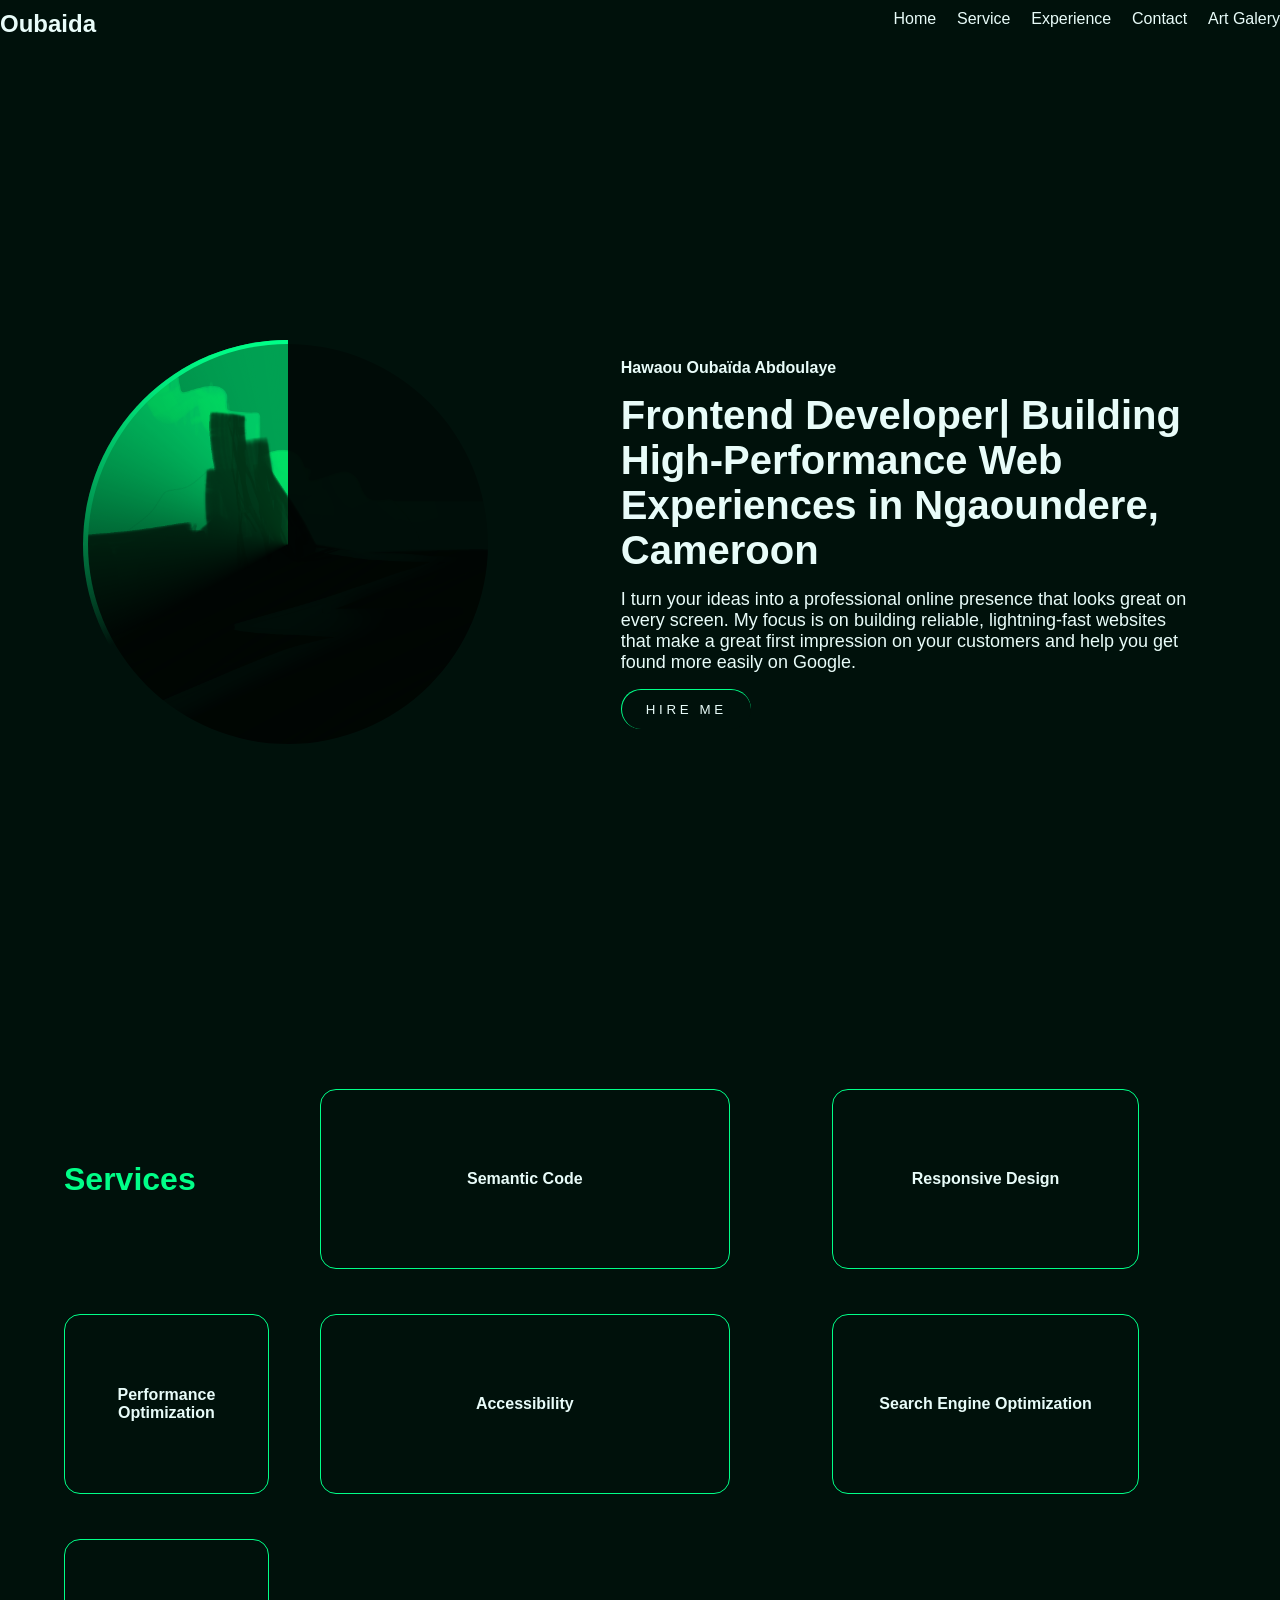
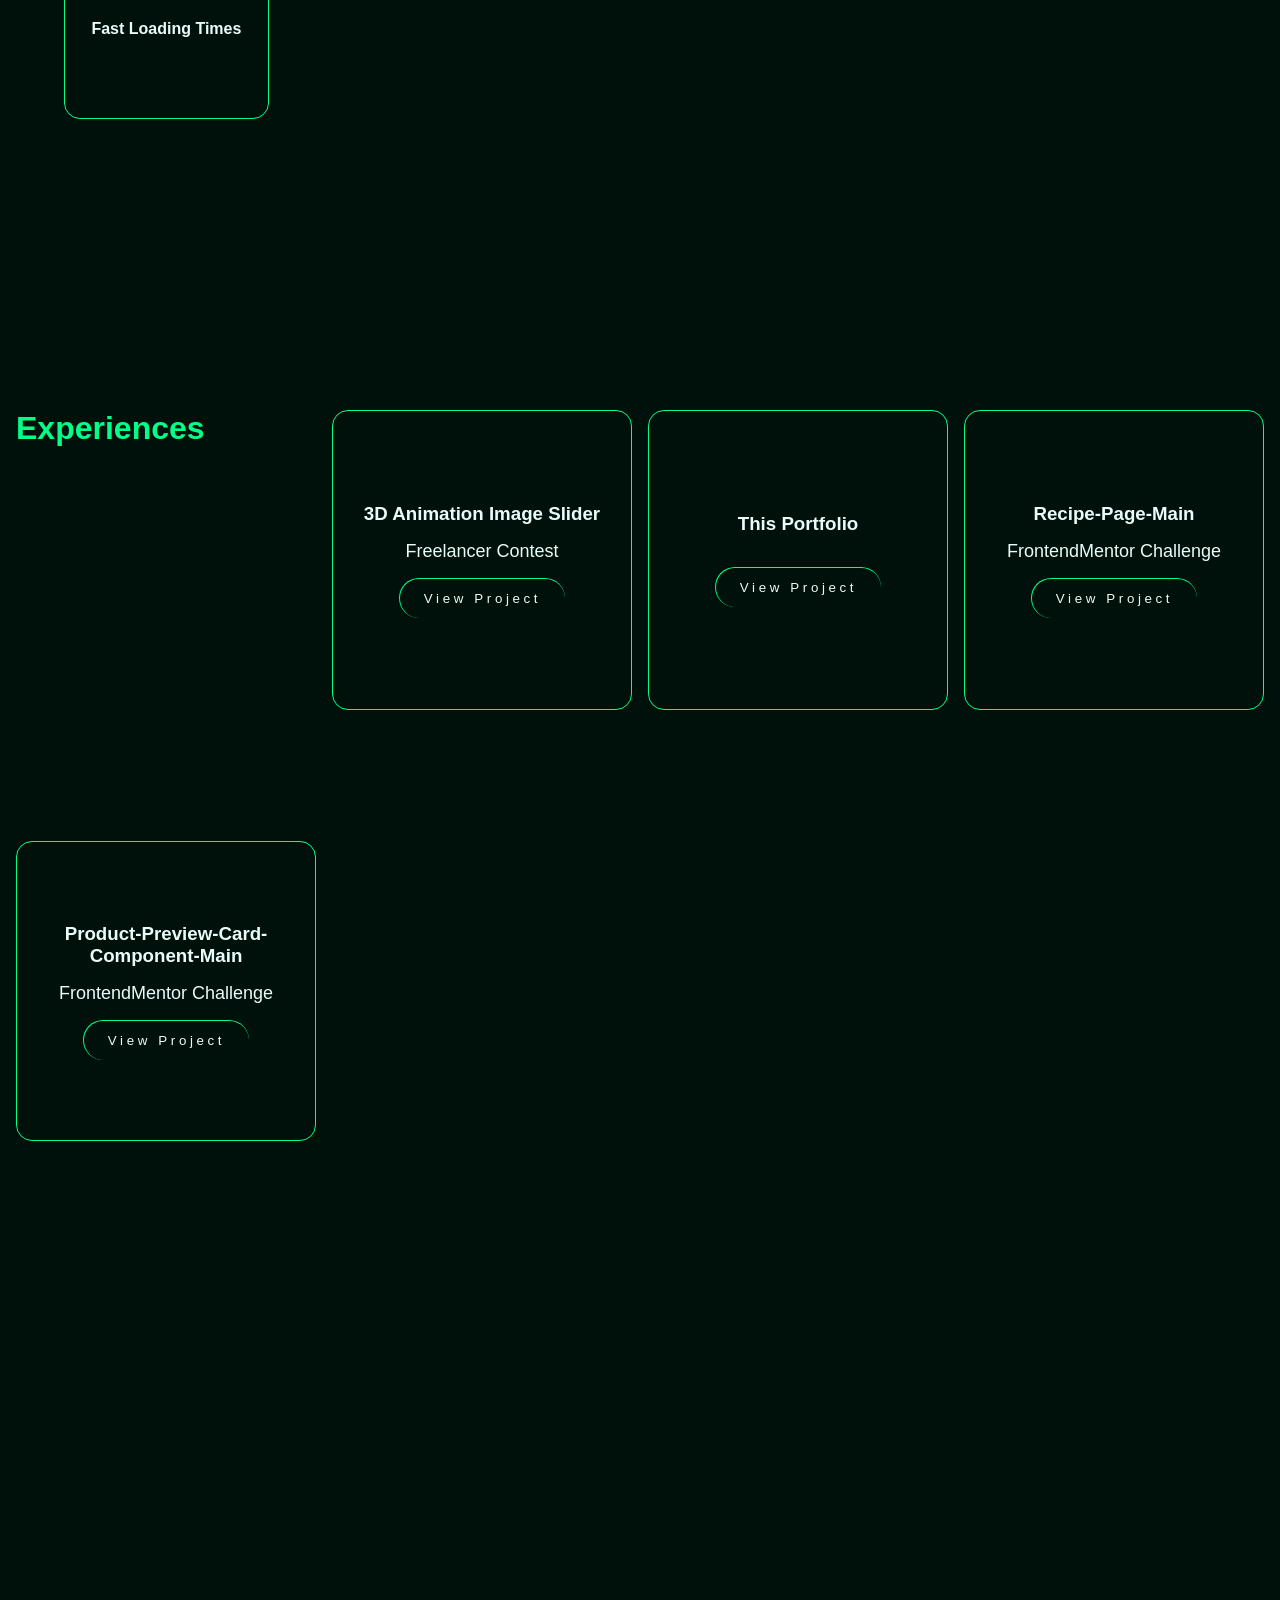
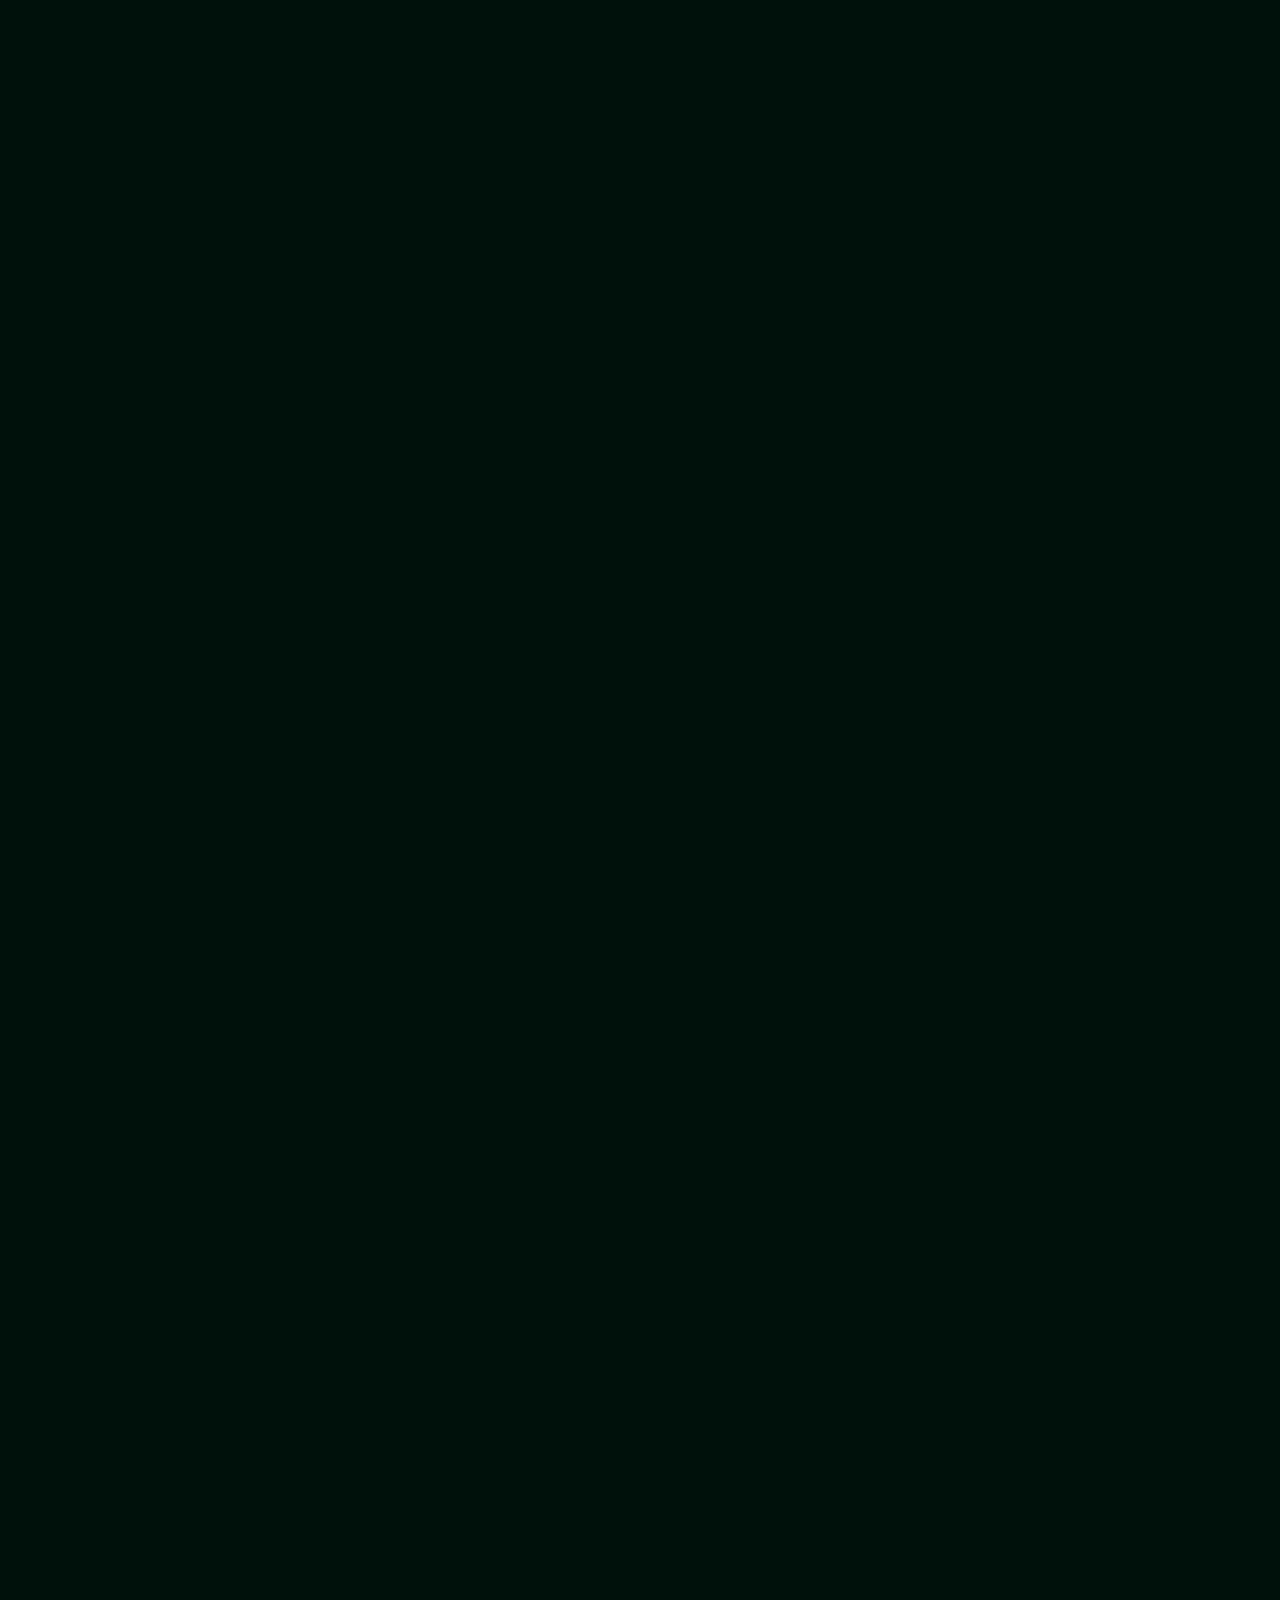
==== commit ac90aa78: "art gallery" ====
--- a/index.html
+++ b/index.html
@@ -1,10 +1,9 @@
-<<<<<<< HEAD
 <!DOCTYPE html>
 <html lang="en">
 <head>
     <meta charset="UTF-8">
     <meta name="viewport" content="width=device-width, initial-scale=1.0">
-    <title>Hawaou Oubaïda Abdoulaye portfolio</title>
+    <title>HOA portfolio</title>
     <meta name="description" content="Welcome to my portfolio! I am a passionate frontend developer based in Ngaoundere, Cameroon, dedicated to crafting high-performance web experiences. With a focus on building reliable and lightning-fast websites, I strive to create professional online presences that look great on every screen. My expertise lies in turning your ideas into visually stunning and user-friendly websites that make a lasting impression on your customers. Additionally, I prioritize search engine optimization to help your website get found more easily on Google. Explore my portfolio to see how I can bring your vision to life and elevate your online presence.">
     <meta name="keywords" content="frontend developer, web development, high-performance websites, responsive design, search engine optimization, web experiences, Ngaoundere, Cameroon">
     <meta name="author" content="Hawaou Oubaïda Abdoulaye">
@@ -103,111 +102,4 @@
                 <p></p>
             </div>
             
-            -->
-=======
-<!DOCTYPE html>
-<html lang="en">
-<head>
-    <meta charset="UTF-8">
-    <meta name="viewport" content="width=device-width, initial-scale=1.0">
-    <title>HOA portfolio</title>
-    <meta name="description" content="Welcome to my portfolio! I am a passionate frontend developer based in Ngaoundere, Cameroon, dedicated to crafting high-performance web experiences. With a focus on building reliable and lightning-fast websites, I strive to create professional online presences that look great on every screen. My expertise lies in turning your ideas into visually stunning and user-friendly websites that make a lasting impression on your customers. Additionally, I prioritize search engine optimization to help your website get found more easily on Google. Explore my portfolio to see how I can bring your vision to life and elevate your online presence.">
-    <meta name="keywords" content="frontend developer, web development, high-performance websites, responsive design, search engine optimization, web experiences, Ngaoundere, Cameroon">
-    <meta name="author" content="Hawaou Oubaïda Abdoulaye">
-    <link rel="stylesheet" href="style.css">
-</head>
-<body>
-    <nav>
-        <div class="logo"> Oubaida</div>
-        <div><button class="nav-b">hello</button></div>
-        <ul class="nav-ul">
-            <li><a href="#home">home</a></li>
-            <li><a href="#service">service</a></li>
-            <li><a href="#experience">experience</a></li>
-            <li><a href="#contact">contact</a></li>
-            <li><a href="#art">art galery</a></li>
-
-        </ul>
-    </nav>
-    <main>
-        <section id="home" class="">
-            <div class="image-box">
-                <div class="image" >
-                    <img src="Art Gallery\Untitled891.png" alt="">
-                </div>
-
-            </div> 
-            <div class="home-content" >
-                    <h2>Hawaou Oubaïda Abdoulaye</h2>
-                    <h1>Frontend Developer| Building High-Performance Web Experiences in Ngaoundere, Cameroon</h1>
-                    <p>I turn your ideas into a professional online presence that looks great on every screen. My focus is on building reliable, lightning-fast websites that make a great first impression on your customers and help you get found more easily on Google. </p>
-                    <button>hire me</button>
-            </div>
-        </section>
-        <section id="service">
-            <h2>Services</h2>
-            <div class="serv">
-                <h2>semantic code </h2>
-            </div>
-            <div class="serv">
-                <h2>responsive design</h2>
-            </div> 
-            <div class="serv">
-                <h2>performance optimization</h2>
-            </div>
-            <div class="serv">
-                <h2>accessibility</h2>
-            </div> 
-            <div class="serv">
-                <h2>search engine optimization</h2>
-            </div>
-                <div class="serv">
-                    <h2>fast loading times</h2>                                             
-        </section>
-        <section id="experience">
-            <h2>Experiences</h2>
-
-            <div class="project">
-                <h3>3D animation image slider</h3>
-                <p>freelancer contest</p>
-                <button> <a href="">view project</a></button>
-            </div>
-            <div class="project">
-                <h3>this portfolio</h3>
-                <p></p>
-                <button> <a href="#home">view project</a></button>
-            </div>
-            <div class="project">
-                <h3>recipe-page-main</h3>
-                <p>frontendMentor Challenge</p>
-                <button> <a href="https://4hadjaani.github.io/recipe-page-main/">view project</a></button>
-            </div>
-            <div class="project">
-                <h3>product-preview-card-component-main</h3>
-                <p>frontendMentor Challenge</p>
-                <button> <a href="https://4hadjaani.github.io/product-preview-card-component-main/">view project</a></button>
-            </div>
             
-
-        </section>
-        <section id="contact">
-            <form action="" >
-                
-            </form>
-
-        </section>
-        <section id="art">
-
-        </section>
-    </main>
-    <footer></footer>
-    <script src="script.js"></script>
-</body>
-</html>
-<!--  <div class="project">
-                <h3>product-preview-card-component-main</h3>
-                <p></p>
-            </div>
-            
-            -->
->>>>>>> 891c649ca33bc0f32b19ccfeca7e043fc80ab484
--- a/style.css
+++ b/style.css
@@ -1,4 +1,3 @@
-<<<<<<< HEAD
 *{
     margin: 0;
     padding: 0;
@@ -269,9 +268,6 @@
 
 
 
-
-
-@media only screen and (max-width: 640px) {
 .new-ul{
     display: flex;
     flex-direction: column;
@@ -288,6 +284,9 @@
     z-index: 100;
     
 }
+
+@media only screen and (max-width: 640px) {
+
 ul{
     display: none;
 }
@@ -352,358 +351,4 @@
     width: 90%;
 }
 }
-=======
-*{
-    margin: 0;
-    padding: 0;
-    box-sizing: border-box;
-    outline: none;
-    border: none;
-}
-:root{
-    --primary-color: #00ff88;
-    --bg-color: #00110b;
-    --tp-dark-color: #e8fcf9;
-}
-
-body{
-    background-color: var(--bg-color);
-    color: var(--tp-dark-color);
-    font-family: 'Segoe UI', Tahoma, Geneva, Verdana, sans-serif;
-}
- h2{
-    font-size: medium;
-
-}
- h1{
-    font-size: 2.5rem;
-}
-p{
-    font-size: large;
-}
-nav{
-    display: flex;
-    justify-content: space-between;
-    align-items: center;
-    padding: 1.39rem;
-
-}
-nav .logo{
-    font-size: x-large;
-    font-weight: 700;
-    position: fixed;
-    top: 10px;
-    left: 0px;
-}
-nav button{
-    position: fixed;
-    position: fixed;
-    top: 10px;
-    display: none;
-    right: 10px;
-}
-ul{
-    display: flex;
-    gap: 1.3rem;
-    position: fixed;
-    top: 10px;
-    right: 0px;
-}
-ul li{
-    list-style-type: none;
-}
- a {
-    text-transform: capitalize;
-    text-decoration: none;
-    color: var(--tp-dark-color);
-}
-ul li a:hover{
-    text-decoration: underline;
-    text-shadow: 0px 15px 9px #00ff88;
-    
-}
-ul li:active{
-    transform: scale(1.1);
-}
-section{
-    height: 100vh;
-    margin-bottom: 50px;
-    margin-top: 50px;
-}
-#home{
-    display: flex;
-    flex-direction: row;
-    justify-content: center;
-    align-items: center;
-    height: 100vh;
-    gap: 8rem;
-}
-#home .image-box{
-    position: relative;
-    width: 32vw;
-    height: 32vw;
-    aspect-ratio: 1/1;
-    border-radius: 50%;
-    display: flex;
-    align-items: center;
-    justify-content: center;
-}
-#home .image-box::after{
-    content: "";
-    position: absolute;
-    width:100%;
-    height:100%;
-    border-radius: 50%;
-    z-index: -1 ;
-    background: conic-gradient(transparent , transparent , transparent , var(--primary-color));
-    animation: run 10s linear infinite;
-
-}
-#home .image-box .image {
-    width: 100%;
-    height: 100%;
-    position: relative; 
-    aspect-ratio: 1/1;
-    border-radius: 50%;
-    padding: 0.3rem;
-    display: flex;
-    align-items: center;
-    justify-content: center;
-}
-#home .image-box .image::after{
-    content: "";
-    position: absolute;
-    width:100%;
-    height:100%;
-    border-radius: 50%;
-    z-index: 0 ;
-    background: conic-gradient(transparent , transparent , transparent , var(--primary-color));
-    animation: run 10s linear infinite;
-    animation-delay: -5s;
-
-}
-@keyframes run{
-    from{
-          transform: rotate(0deg);
-    }
-    to{
-           transform: rotate(360deg);
-    }
-}
-#home .image-box .image img{
-    width: 100%;    
-    aspect-ratio: 1/1;
-    border-radius: 50%;
-    z-index: 12;
-    mix-blend-mode: multiply;
-}
-#home .image-box .image img:hover{
-    mix-blend-mode: normal;
-
-}
-.home-content{
-    display: flex;
-    flex-direction: column; 
-    gap: 1rem;
-    width: 45vw;
-}
- button{
-    padding: .75rem 1.5rem;
-    width: fit-content;
-    text-transform: uppercase;
-    border-radius: 2rem;
-    border: 1px solid var(--primary-color);
-    color: var(--tp-dark-color);
-    background-color: var(--bg-color);
-    letter-spacing: .49ch;
-    border-right: var(--primary-color);
-    border-bottom: var(--primary-color);
-}
- button:hover{
-    box-shadow: 0 0 15px var(--primary-color);
-}
- button:active{
-    background-color: var(--primary-color);
-    color: var(--bg-color);
-    transform: scale(1.1) ;   
-}
-#service {
-    display: grid;
-    grid-template-columns: 20% 40% 30%;
-    grid-template-rows: 30% 20% 30%;
-    align-items: center;
-    justify-content: center;
-    gap: 0rem;
-
-}
-#service>h2 , #experience>h2{
-    font-size: xx-large;
-    font-weight: 700;
-    color: var(--primary-color);
-}
-#service>h2:hover{
-    text-decoration: underline;
-    text-shadow: 0 0 10px var(--primary-color);
-}
-#service .serv {
-    width: 80%;
-    height: 20vh;
-    border: 1px solid var(--primary-color);
-    border-radius:  1.0rem;
-    padding: 1rem  ;
-    display: flex;
-    align-items: center;
-    justify-content: center;
-    text-transform: capitalize;
-    text-align: center;
-    }
-
-#service .serv:hover{
-    box-shadow: 0 3px 14px var(--primary-color);
-}    
-
-#experience {
-    display: grid;
-    grid-template-columns: repeat(auto-fit , minmax(250px , 1fr));
-    gap: 01rem;
-    padding: 1rem;
-
-    
-
-} 
-
-#experience .project{
-    max-height: 300px;
-    border: 1px solid var(--primary-color);
-    border-radius:  1.0rem;
-    padding: 1rem  ;
-    display: flex;
-    flex-direction: column;
-    align-items: center;
-    justify-content: center;
-    text-transform: capitalize;
-    text-align: center;
-    gap: 1rem;
-    margin-bottom: 1rem;
-    
-}
-
-
-
-
-
-
-
-
-
-
-
-
-
-
-
-
-
-
-
-
-
-
-
-
-
-
-
-
-
-
-
-
-
-
-
-
-
-
-@media only screen and (max-width: 640px) {
-.new-ul{
-    display: flex;
-    flex-direction: column;
-    gap: 1.4rem;
-    position: fixed;
-    top: 10px;
-    right: 0px;
-    border: .7px solid #00ff8813;
-    box-shadow: -3px 3px 6px #00ff8813;
-    backdrop-filter: blur(20px);
-    border-radius: .6rem;
-    -webkit-backdrop-filter: blur(200px);
-    padding: .5rem 3rem .5rem 1rem ;
-    z-index: 100;
-    
-}
-ul{
-    display: none;
-}
-
-nav button{
-    display: block;
-    z-index: 200;
-    border: none;
-}
-
- h2{
-    font-size: 1rem;
-
-}
- h1{
-    font-size: 1.75rem;
-}
-p{
-    font-size: medium;
-}
-
-#home{
-    display: flex;
-    flex-direction: column;
-    align-items: center;
-    justify-content: center;
-    height: 100vh;
-    gap: 2rem;
-    margin-top: 50px;
-}
-#home .image-box{
-    position: relative;
-    width: 60vw;
-    height: 60vw;
-    aspect-ratio: 1/1;
-    border-radius: 50%;
-    display: flex;
-    align-items: center;
-    justify-content: center;
-}
-
-
-.home-content{
-    display: flex;
-    flex-direction: column; 
-    gap: 1.0rem;
-    width: 100vw;
-    padding: 1em;
-}
-
-#service , #experience{
-    display: flex;
-    flex-direction: column;
-    flex-wrap: nowrap;
-    align-items: center;
-    justify-content: center;
-    gap: 1.5rem;
-    margin-top: 50px;
-
-}
-#experience .project{
-    width: 90%;
-}
-}
->>>>>>> 891c649ca33bc0f32b19ccfeca7e043fc80ab484
+
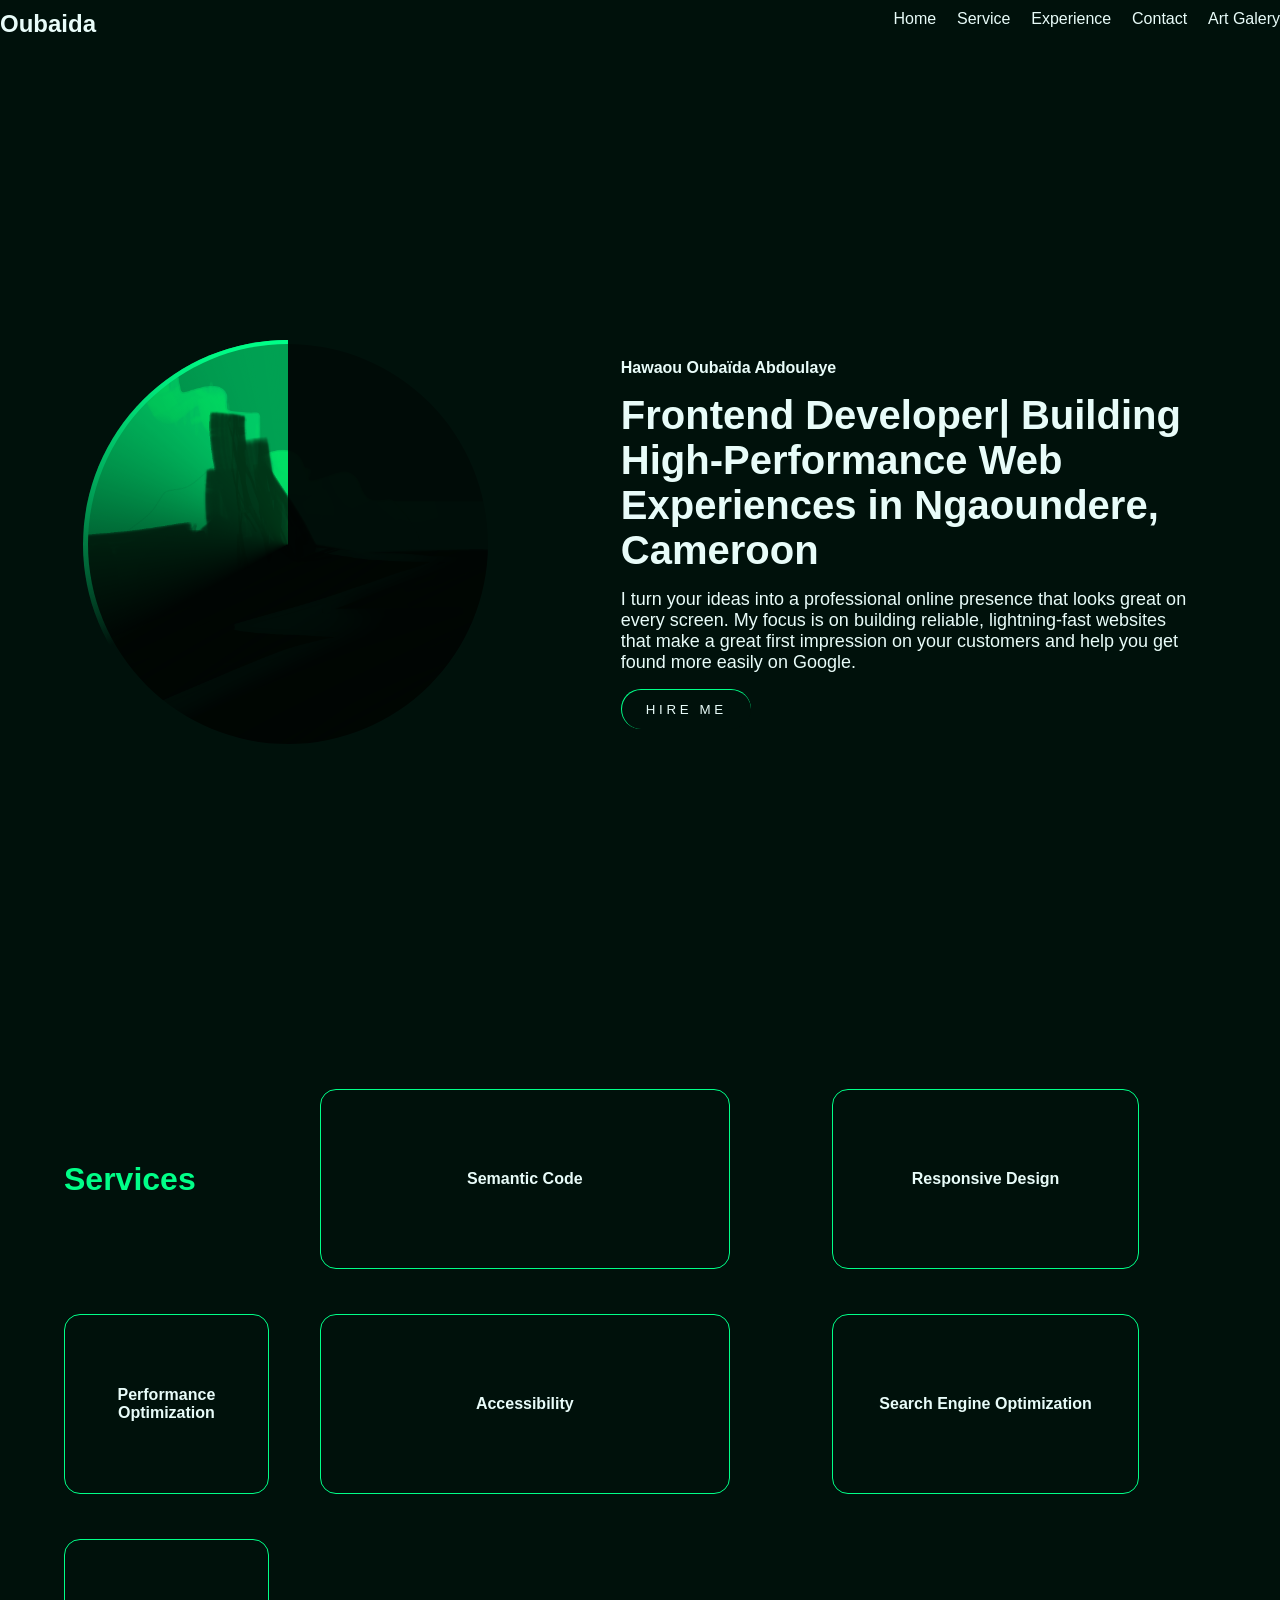
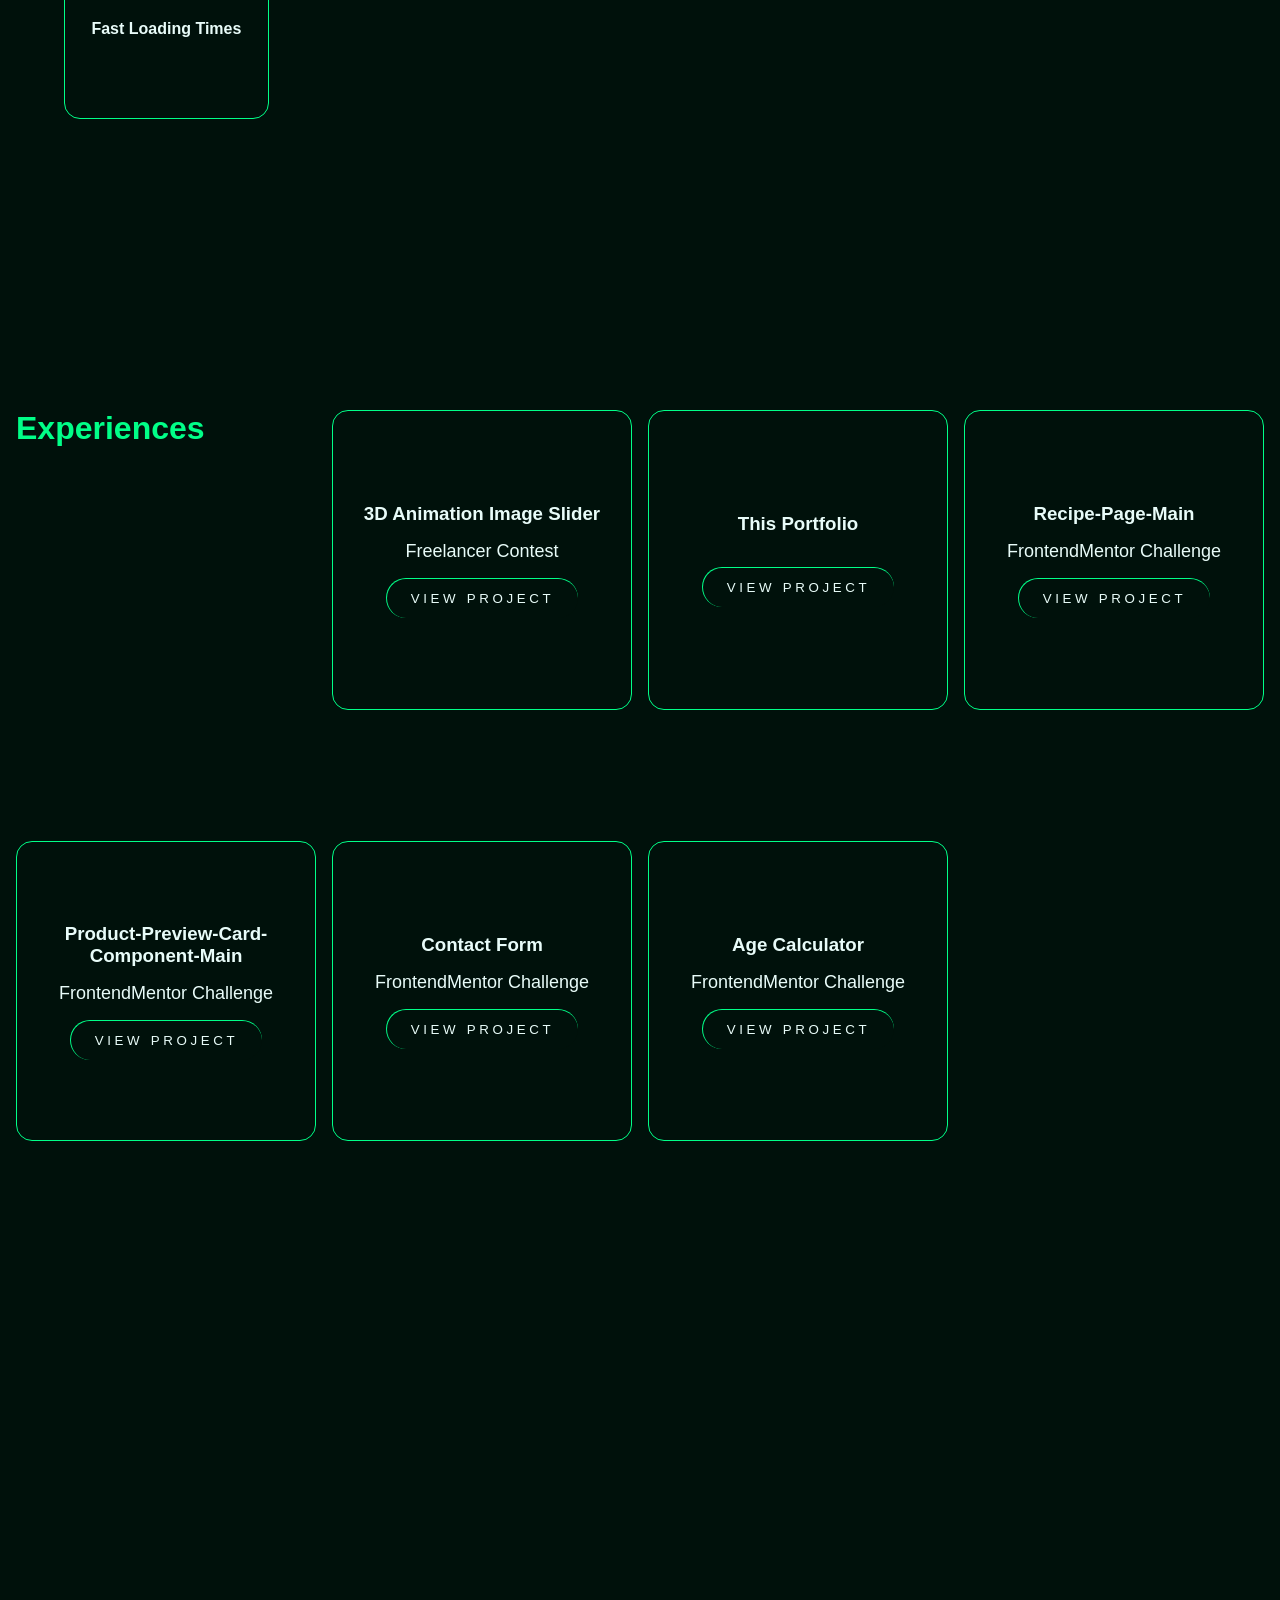
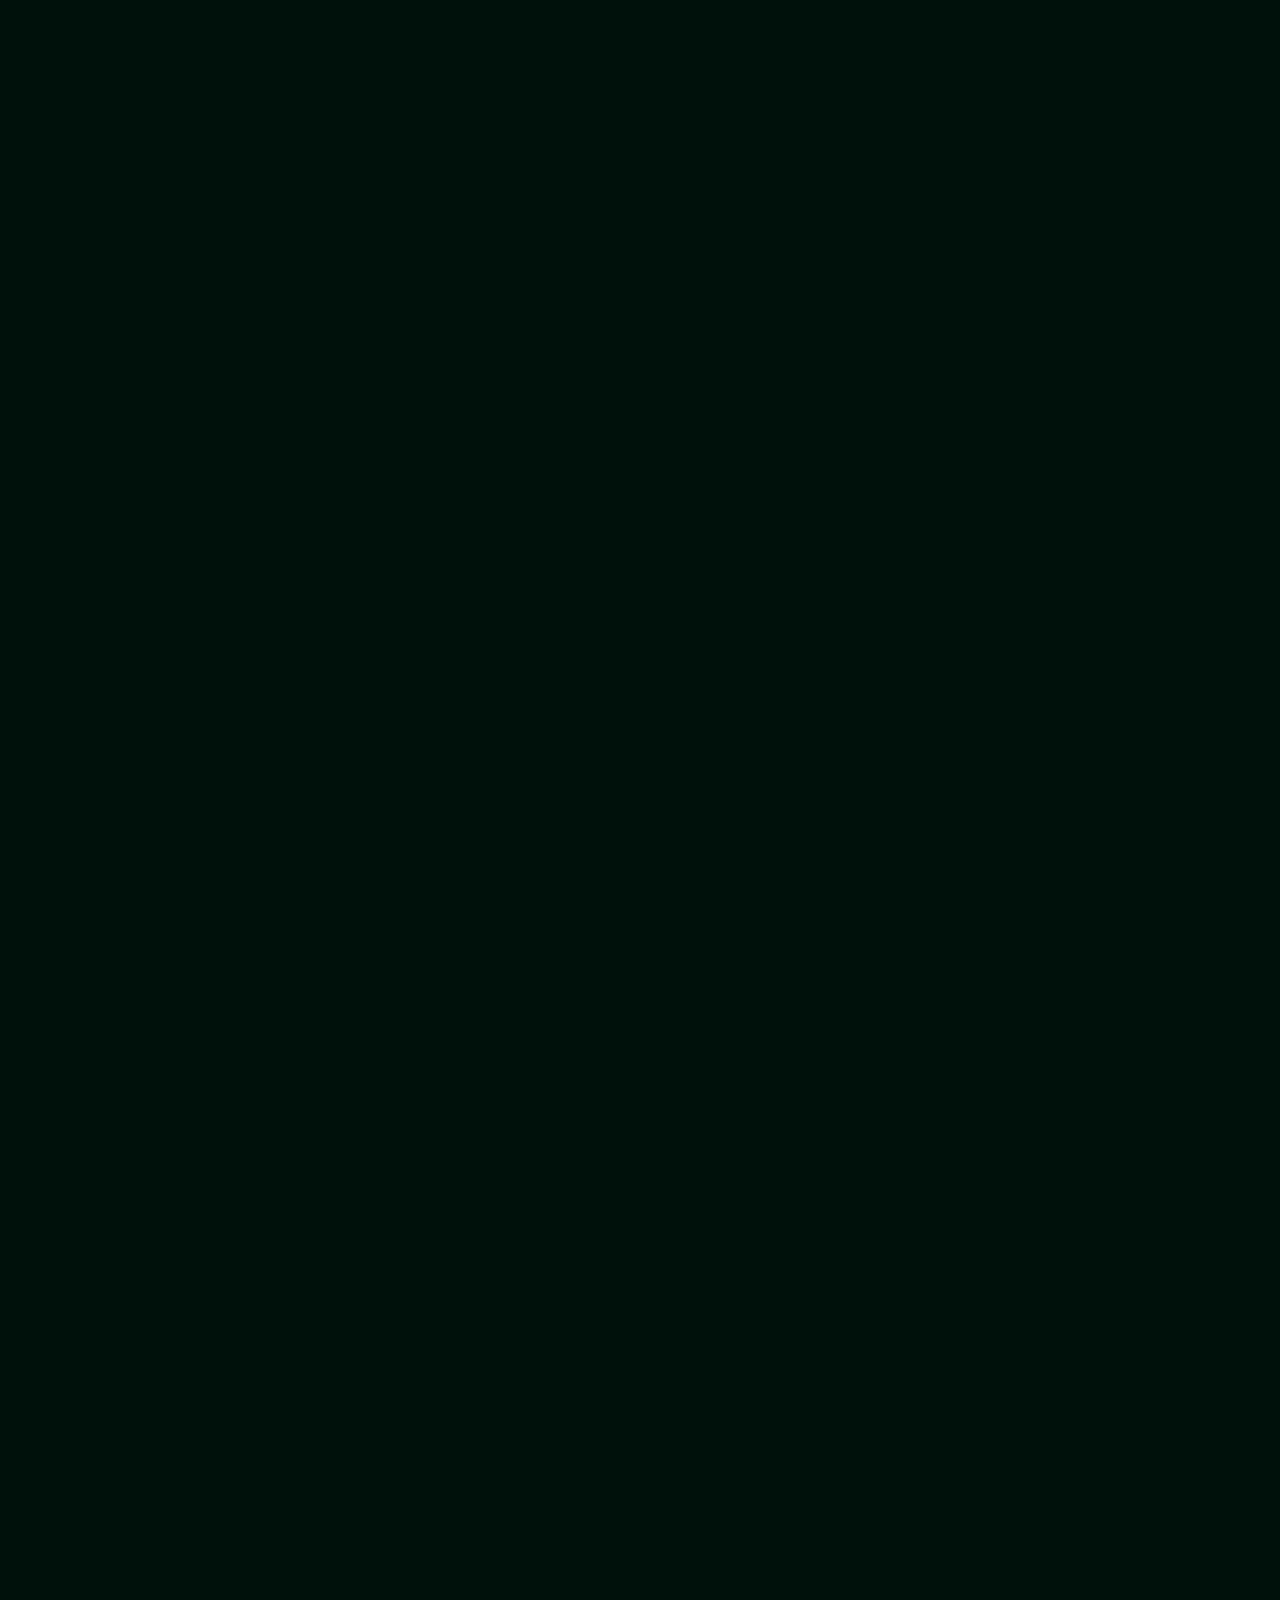
==== commit bc76f68b: "links" ====
--- a/index.html
+++ b/index.html
@@ -63,25 +63,36 @@
             <div class="project">
                 <h3>3D animation image slider</h3>
                 <p>freelancer contest</p>
-                <button> <a href="">view project</a></button>
+                <a href=""><button> view project </button></a>
             </div>
             <div class="project">
                 <h3>this portfolio</h3>
                 <p></p>
-                <button> <a href="#home">view project</a></button>
+                <a href="#home"><button> view project </button></a>
             </div>
             <div class="project">
                 <h3>recipe-page-main</h3>
                 <p>frontendMentor Challenge</p>
-                <button> <a href="https://4hadjaani.github.io/recipe-page-main/">view project</a></button>
+                <a href="https://4hadjaani.github.io/recipe-page-main/"><button> view project </button></a>
             </div>
             <div class="project">
                 <h3>product-preview-card-component-main</h3>
                 <p>frontendMentor Challenge</p>
-                <button> <a href="https://4hadjaani.github.io/product-preview-card-component-main/">view project</a></button>
+                <a href="https://4hadjaani.github.io/product-preview-card-component-main/"><button> view project </button></a>
             </div>
             
+            <div class="project">
+                <h3>contact form </h3>
+                <p>frontendMentor Challenge</p>
+                <a href="https://4hadjaani.github.io/contact-form/"><button> view project </button></a>
 
+            </div>
+            <div class="project">
+                <h3>age calculator</h3>
+                <p>frontendMentor Challenge</p>
+                <a href="https://4hadjaani.github.io/age-calculator/"><button> view project </button></a>
+
+            </div>
         </section>
         <section id="contact">
             <form action="" >
@@ -98,8 +109,10 @@
 </body>
 </html>
 <!--  <div class="project">
-                <h3>product-preview-card-component-main</h3>
-                <p></p>
+                <h3></h3>
+                <p>frontendMentor Challenge</p>
+                <a href=""><button> view project </button></a>
+
             </div>
             
             
